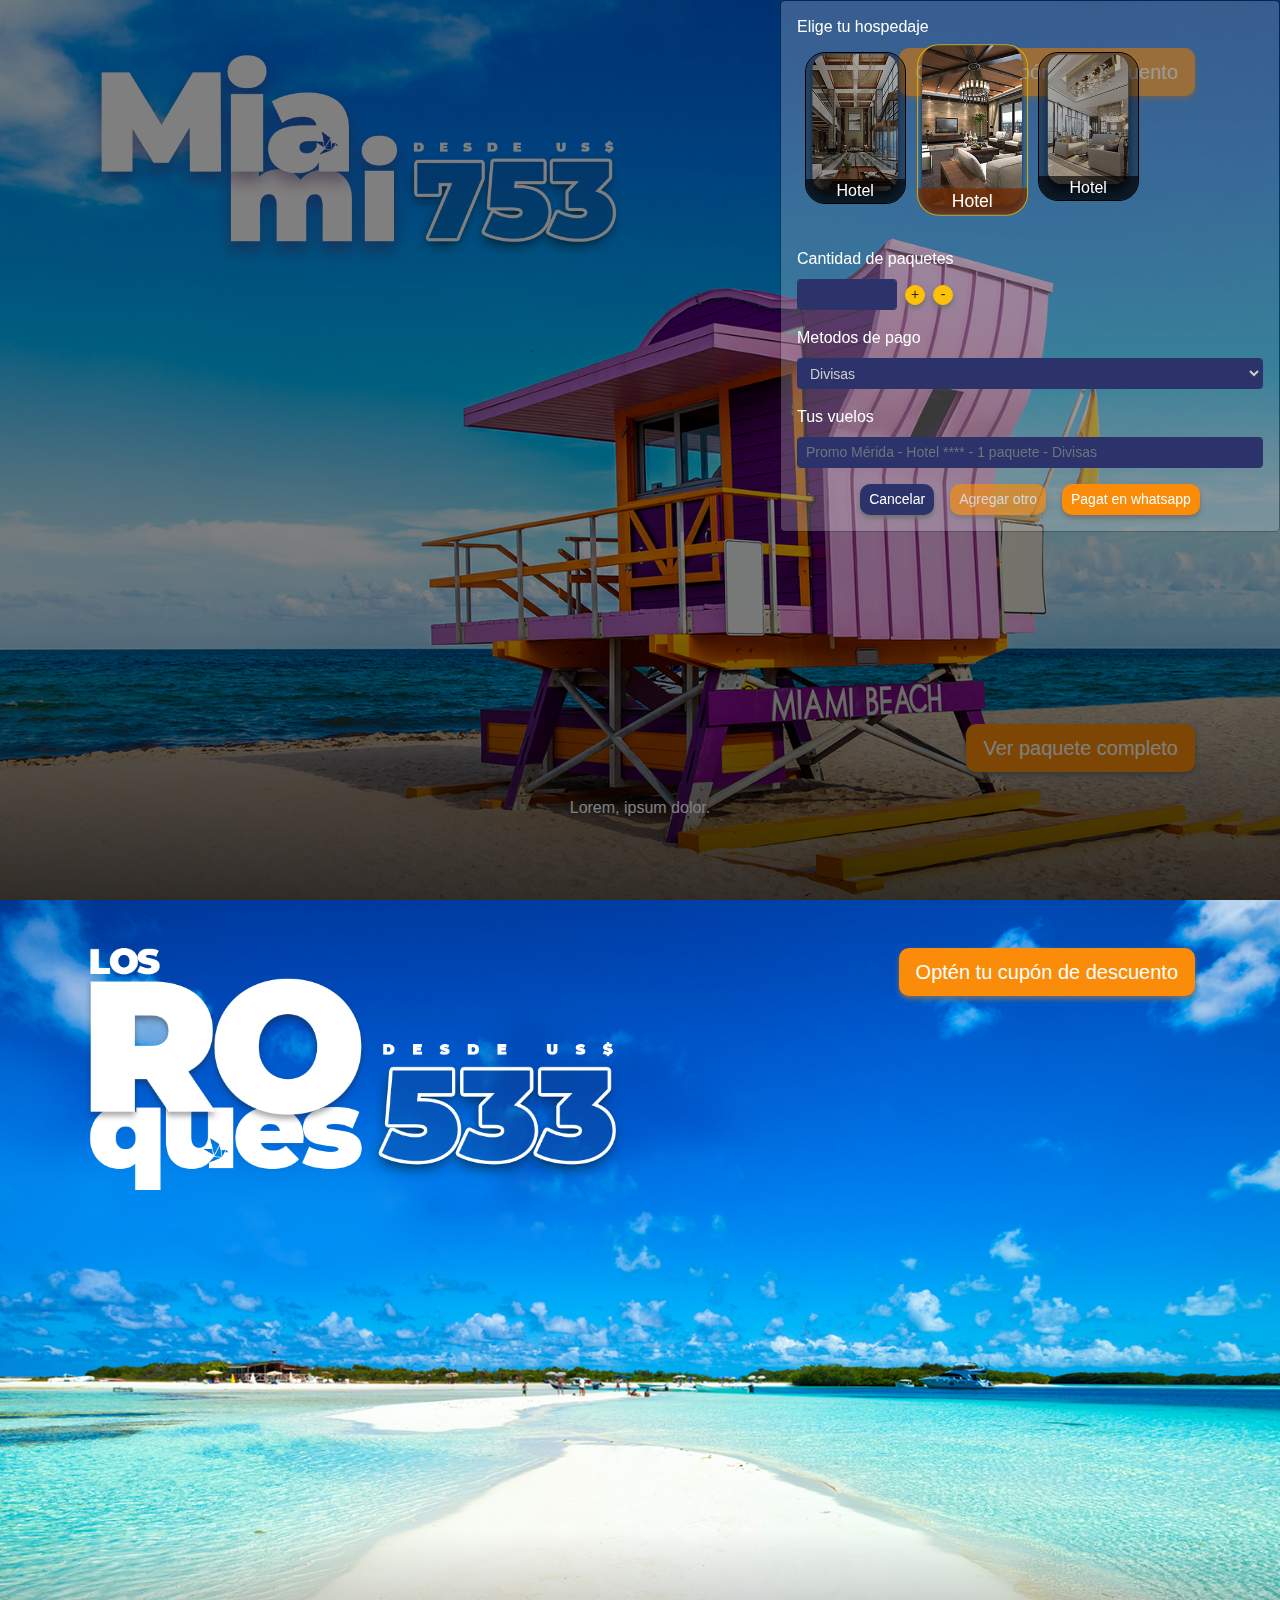
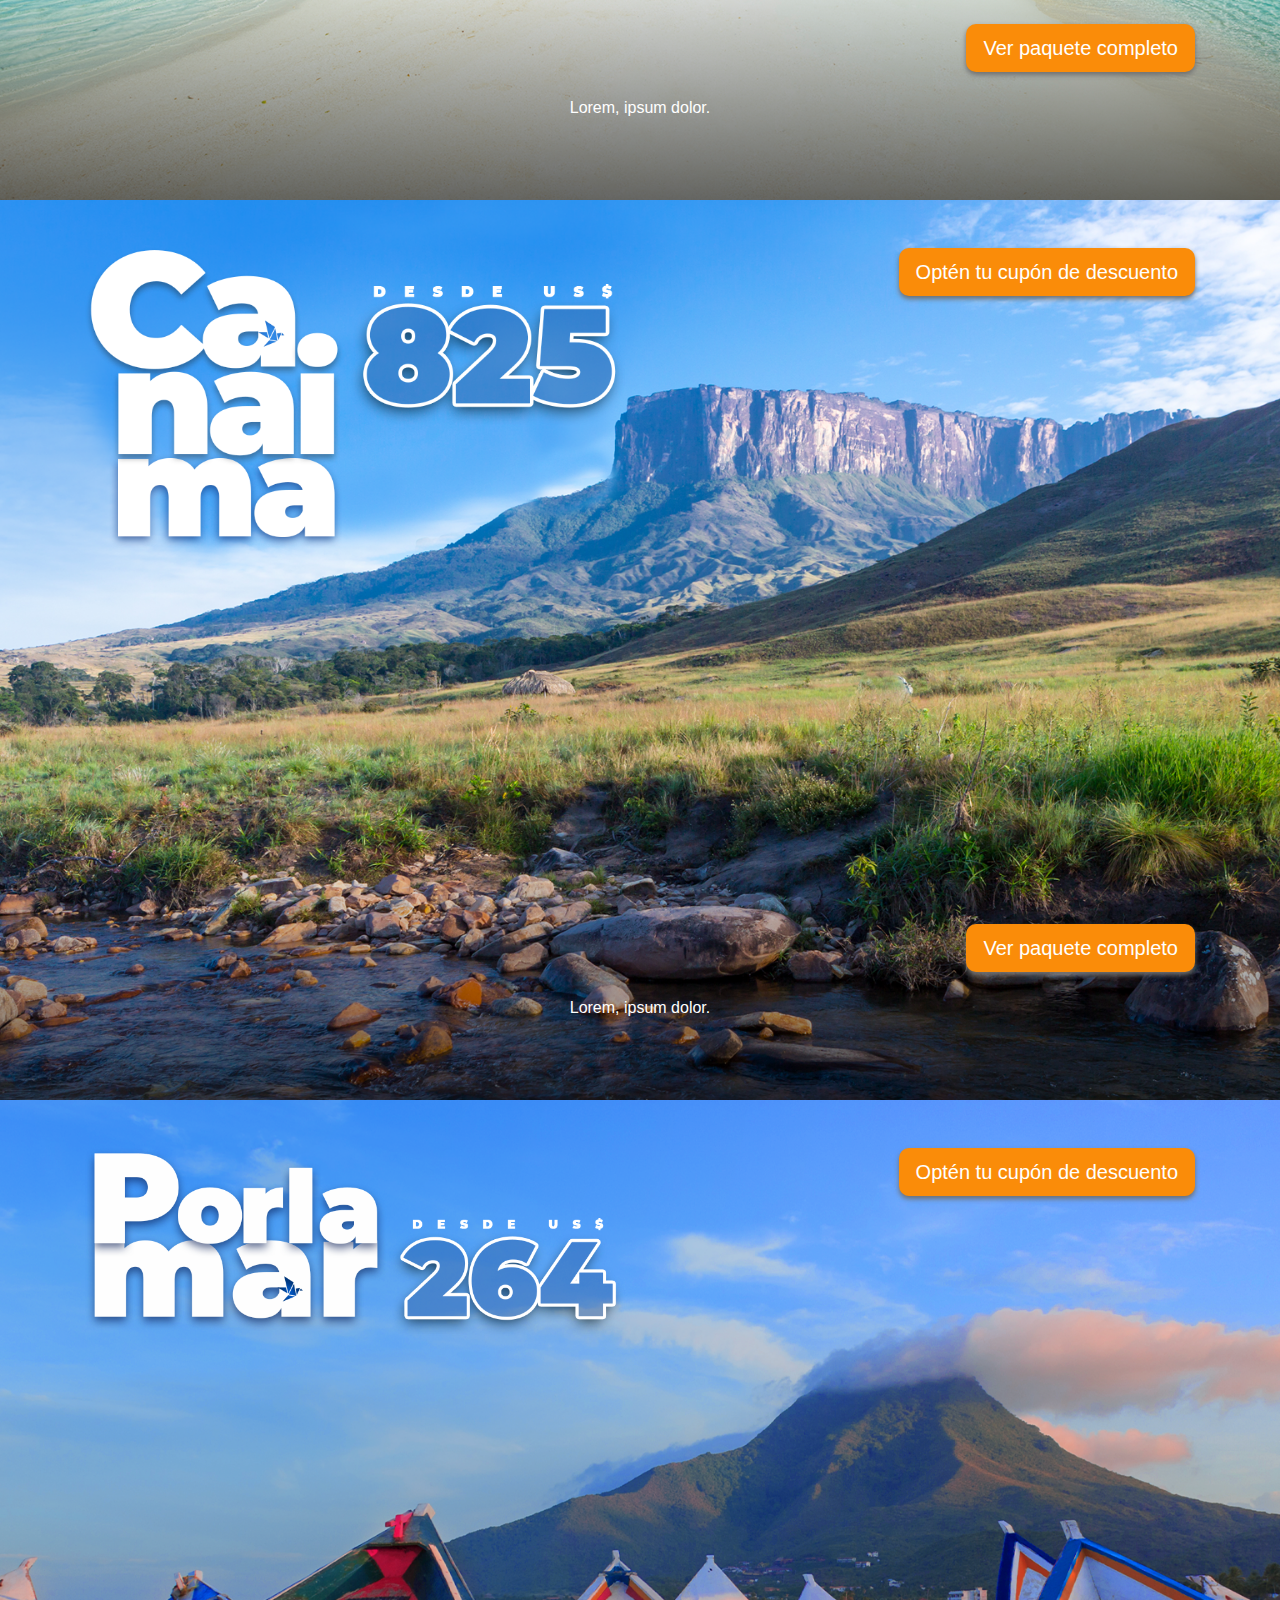
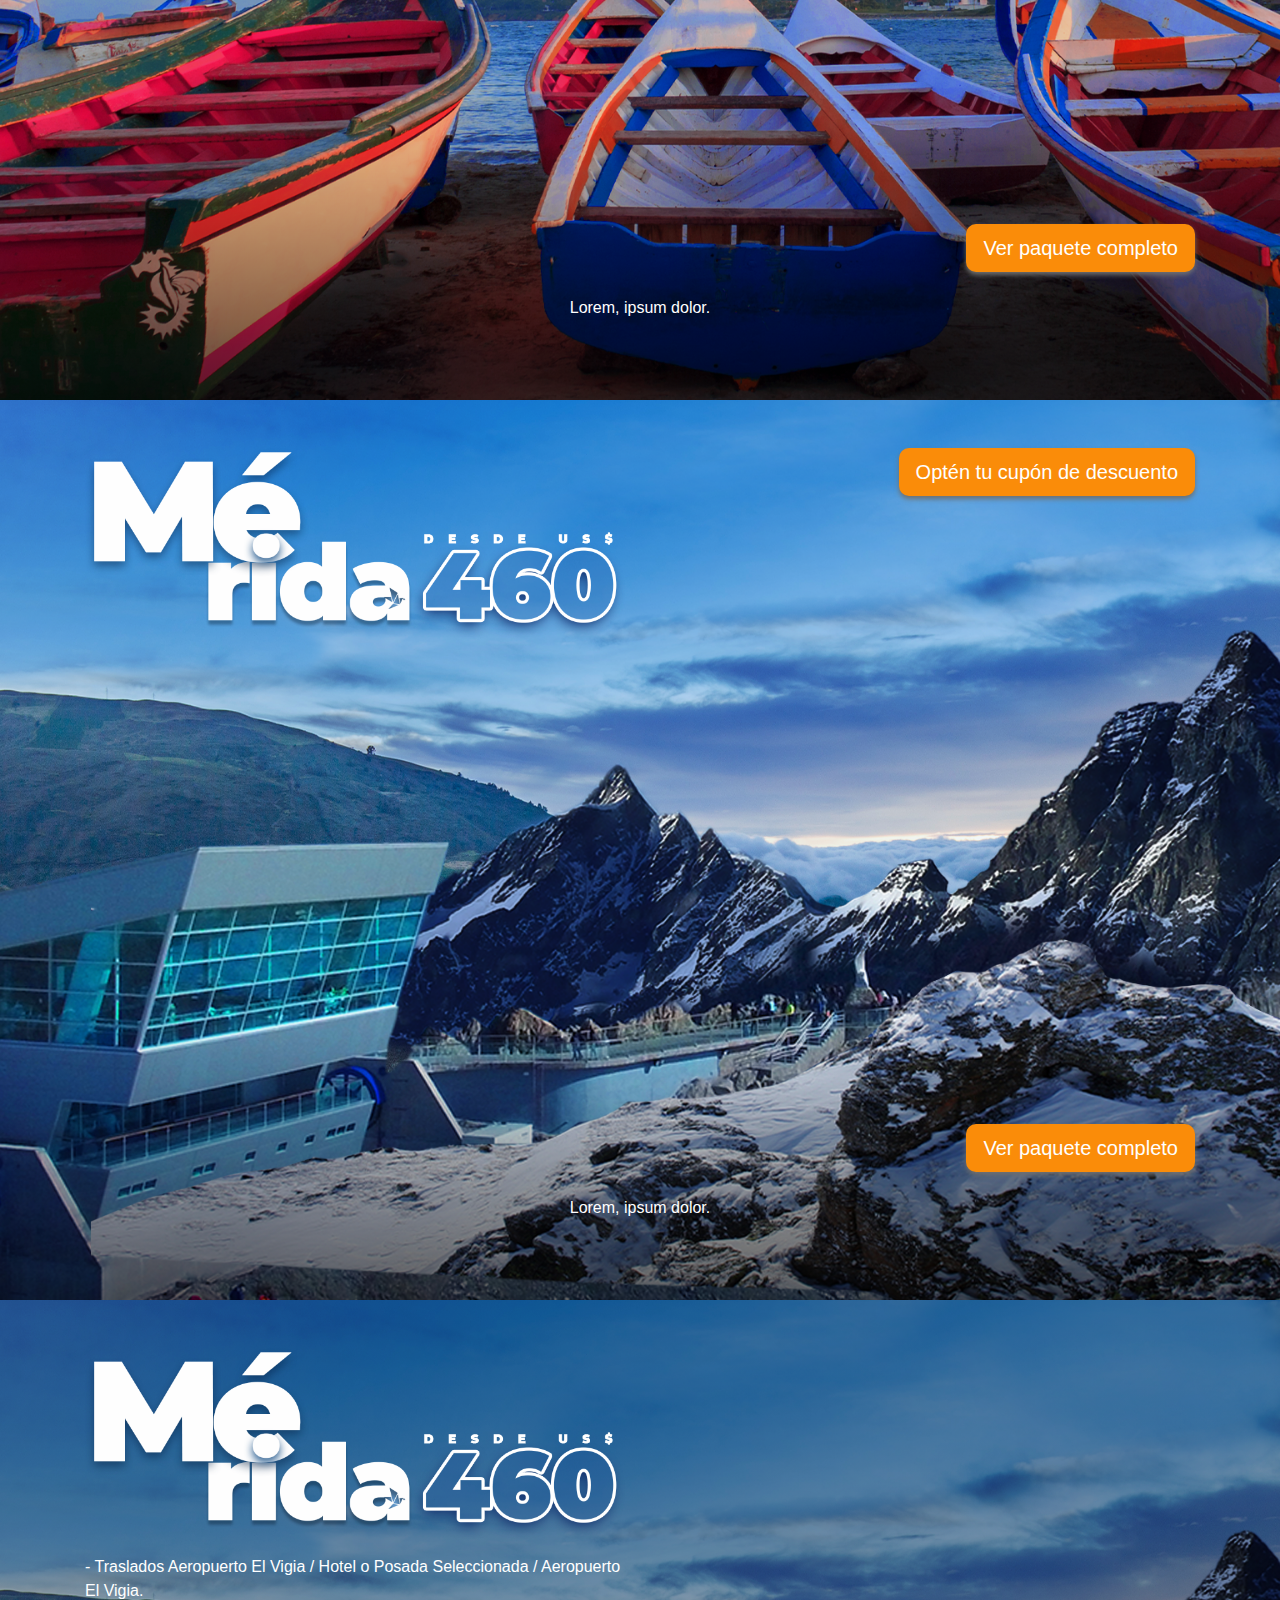
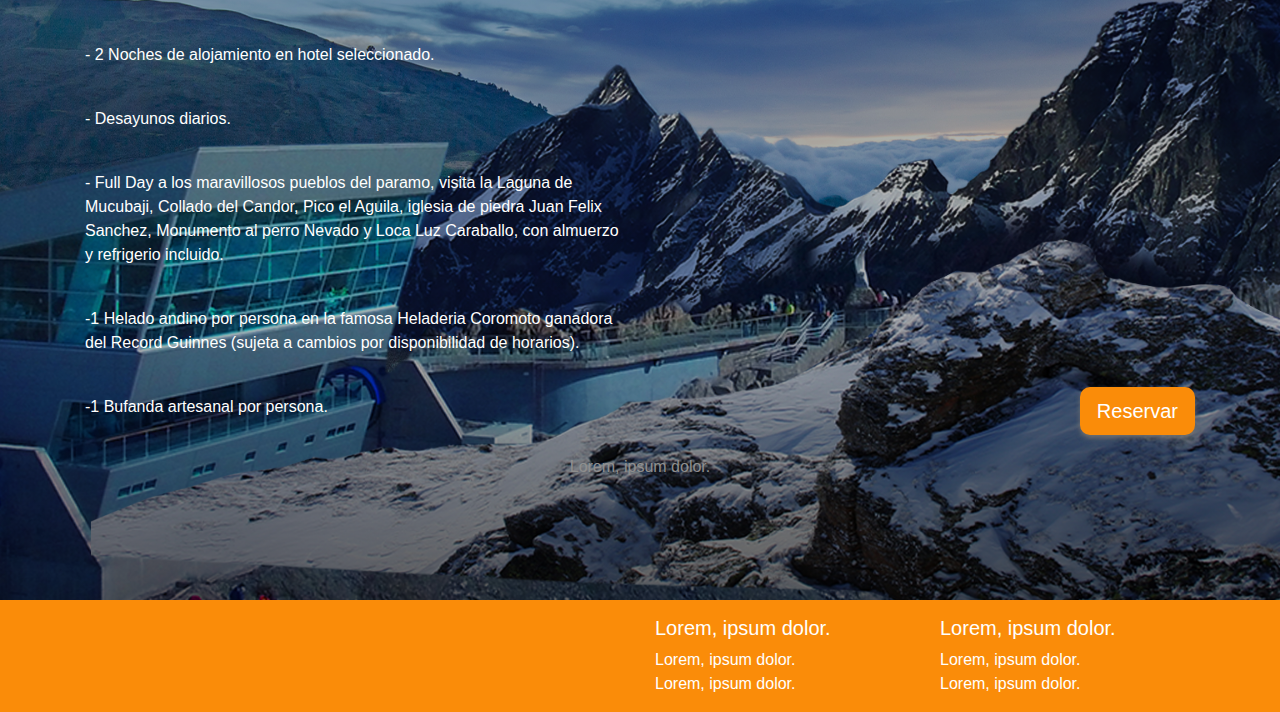
==== index.html @ 5203a5e2 "se realizó la maquetacion de toda la pagina" ====
<!DOCTYPE html>
<html lang="en">

<head>
    <meta charset="UTF-8">
    <meta http-equiv="X-UA-Compatible" content="IE=edge">
    <meta name="viewport" content="width=device-width, initial-scale=1.0">

    <!-- ? bootstrap -->
    <link rel="stylesheet" href="./assets/lib/bootstrap-4/css/bootstrap.min.css">
    <!-- ? bootstrap end  -->

    <!-- ? main stayls -->
    <link rel="stylesheet" href="./assets/css/style.css">
    <!-- ? main stayls end -->

    <title>landing vilo</title>
</head>

<body>
    <main>
        <!-- * seccion MIAMI-->
        <section class="back-cover section_slide section_miami position-relative">
            <div class="d-flex py-3 py-md-5 position-absolute absolute_section">
                <div class="container">
                    <div class="row" style="height: 90%;">

                        <!-- * letras miami -->
                        <div class="col-md-6">
                            <img class="img-fluid" src="./assets/images/miami/letters.png" alt="">

                            <button class="d-block m-auto d-md-none btn btn-oranger btn-lg" type="button">
                                Optén tu cupón de descuento
                            </button>
                        </div>
                        <!-- * letras miami end -->

                        <!-- * btns -->
                        <div class="col-md-6 d-flex flex-column  justify-content-between align-items-end">
                            <div class="">
                                <button class="d-none d-md-block btn btn-oranger btn-lg" type="button">
                                    Optén tu cupón de descuento
                                </button>
                            </div>
                            <div class="">
                                <button class="btn btn-oranger btn-lg" type="button">
                                    Ver paquete completo
                                </button>
                            </div>
                        </div>
                        <!-- * btns -->
                    </div>
                    <div class="py-4" style="height: 10%;">
                        <div class="text-center text-white">
                            Lorem, ipsum dolor.
                        </div>
                    </div>
                </div>
            </div>

        </section>
        <!-- * seccion MIAMI end -->

        <!-- * seccion los roques -->
        <section class="back-cover section_slide section_roques position-relative">
            <div class="d-flex py-3 py-md-5 position-absolute absolute_section">
                <div class="container">
                    <div class="row" style="height: 90%;">

                        <!-- * letras miami -->
                        <div class="col-md-6">
                            <img class="img-fluid" src="./assets/images/los_roques/letters.png" alt="">
                            <button class="d-block m-auto d-md-none btn btn-oranger btn-lg" type="button">
                                Optén tu cupón de descuento
                            </button>
                        </div>

                        <!-- * letras miami end -->

                        <!-- * btns -->
                        <div class="col-md-6 d-flex flex-column  justify-content-between align-items-end">
                            <div class="">
                                <button class="d-none d-md-block btn btn-oranger btn-lg" type="button">
                                    Optén tu cupón de descuento
                                </button>
                            </div>
                            <div class="">
                                <button class="btn btn-oranger btn-lg" type="button">
                                    Ver paquete completo
                                </button>
                            </div>
                        </div>
                        <!-- * btns -->
                    </div>
                    <div class="py-4" style="height: 10%;">
                        <div class="text-center text-white">
                            Lorem, ipsum dolor.
                        </div>
                    </div>
                </div>
            </div>
        </section>
        <!-- * seccion los roques end -->

        <!-- * seccion canaima -->
        <section class="back-cover section_slide section_canaima position-relative">
            <div class="d-flex py-3 py-md-5 position-absolute absolute_section">
                <div class="container">
                    <div class="row" style="height: 90%;">

                        <!-- * letras miami -->
                        <div class="col-md-6">
                            <img class="img-fluid" src="./assets/images/canaima/letters.png" alt="">
                            <button class="d-block m-auto d-md-none btn btn-oranger btn-lg" type="button">
                                Optén tu cupón de descuento
                            </button>
                        </div>
                        <!-- * letras miami end -->

                        <!-- * btns -->
                        <div class="col-md-6 d-flex flex-column  justify-content-between align-items-end">
                            <div class="">
                                <button class="d-none d-md-block btn btn-oranger btn-lg" type="button">
                                    Optén tu cupón de descuento
                                </button>
                            </div>
                            <div class="">
                                <button class="btn btn-oranger btn-lg" type="button">
                                    Ver paquete completo
                                </button>
                            </div>
                        </div>
                        <!-- * btns -->
                    </div>
                    <div class="py-4" style="height: 10%;">
                        <div class="text-center text-white">
                            Lorem, ipsum dolor.
                        </div>
                    </div>
                </div>
            </div>

        </section>
        <!-- * seccion canaima end -->

        <!-- * seccion porlamar -->
        <section class="back-cover section_slide section_porlamar position-relative">
            <div class="d-flex py-3 py-md-5 position-absolute absolute_section">
                <div class="container">
                    <div class="row" style="height: 90%;">

                        <!-- * letras miami -->
                        <div class="col-md-6">
                            <img class="img-fluid" src="./assets/images/Porlamar/letters.png" alt="">

                            <button class="d-block m-auto d-md-none btn btn-oranger btn-lg" type="button">
                                Optén tu cupón de descuento
                            </button>
                        </div>
                        <!-- * letras miami end -->

                        <!-- * btns -->
                        <div class="col-md-6 d-flex flex-column  justify-content-between align-items-end">
                            <div class="">
                                <button class="d-none d-md-block btn btn-oranger btn-lg" type="button">
                                    Optén tu cupón de descuento
                                </button>
                            </div>
                            <div class="">
                                <button class="btn btn-oranger btn-lg" type="button">
                                    Ver paquete completo
                                </button>
                            </div>
                        </div>
                        <!-- * btns -->
                    </div>
                    <div class="py-4" style="height: 10%;">
                        <div class="text-center text-white">
                            Lorem, ipsum dolor.
                        </div>
                    </div>
                </div>
            </div>
        </section>
        <!-- * seccion porlamar end -->

        <!-- * seccion merida -->
        <section class="back-cover section_slide section_merida position-relative">
            <div class="d-flex py-3 py-md-5 position-absolute absolute_section">
                <div class="container">
                    <div class="row" style="height: 90%;">

                        <!-- * letras miami -->
                        <div class="col-md-6">
                            <img class="img-fluid" src="./assets/images/Merida/letters.png" alt="">

                            <button class="d-block m-auto d-md-none btn btn-oranger btn-lg" type="button">
                                Optén tu cupón de descuento
                            </button>
                        </div>
                        <!-- * letras miami end -->

                        <!-- * btns -->
                        <div class="col-md-6 d-flex flex-column  justify-content-between align-items-end">
                            <div class="">
                                <button class="d-none d-md-block btn btn-oranger btn-lg" type="button">
                                    Optén tu cupón de descuento
                                </button>
                            </div>
                            <div class="">
                                <button class="btn btn-oranger btn-lg" type="button">
                                    Ver paquete completo
                                </button>
                            </div>
                        </div>
                        <!-- * btns -->
                    </div>
                    <div class="py-4" style="height: 10%;">
                        <div class="text-center text-white">
                            Lorem, ipsum dolor.
                        </div>
                    </div>
                </div>
            </div>
        </section>
        <!-- * seccion merida end -->

        <!-- * seccion merida parrafos  -->
        <section class="back-cover section_slide section_merida position-relative ">
            <div class="absolute_section position-absolute bg-degra-dark"></div>
            <div class="d-flex py-3 py-md-5 ">
                <div class="container">
                    <div class="row" style="height: 90%;">

                        <!-- * letras miami -->
                        <div class="col-md-6">
                            <img class="img-fluid" src="./assets/images/Merida/letters.png" alt="">

                            <div class="">
                                <p class="text-white">
                                <p class="text-white">
                                    - Traslados Aeropuerto El Vigia / Hotel o Posada Seleccionada / Aeropuerto El Vigia.
                                </p>
                                <br>
                                <p class="text-white">
                                    - 2 Noches de alojamiento en hotel seleccionado.
                                </p>
                                <br>
                                <p class="text-white">
                                    - Desayunos diarios.
                                </p>
                                <br>
                                <p class="text-white">
                                    - Full Day a los maravillosos pueblos del paramo, visita la Laguna de Mucubaji,
                                    Collado del Candor, Pico el Aguila, iglesia de piedra Juan Felix Sanchez, Monumento
                                    al perro Nevado y Loca Luz Caraballo, con almuerzo y refrigerio incluido.
                                </p>
                                <br>
                                <p class="text-white">
                                    -1 Helado andino por persona en la famosa Heladeria Coromoto ganadora del Record
                                    Guinnes (sujeta a cambios por disponibilidad de horarios).
                                </p>
                                <br>
                                <p class="text-white">
                                    -1 Bufanda artesanal por persona.
                                </p>
                                </p>
                            </div>
                        </div>
                        <!-- * letras miami end -->

                        <!-- * btns -->
                        <div
                            class="col-md-6 d-flex flex-column align-items-center  justify-content-md-end align-items-md-end">

                            <div class="">
                                <button data-toggle="modal" data-target="#modal_form" class="btn btn-oranger btn-lg"
                                    type="button">
                                    Reservar
                                </button>
                            </div>
                        </div>
                        <!-- * btns -->
                    </div>
                    <div class="py-4" style="height: 10%;">
                        <div class="text-center text-white">
                            Lorem, ipsum dolor.
                        </div>
                    </div>
                </div>
            </div>
        </section>
        <!-- * seccion merida parrafos end -->
    </main>

    <footer class="py-3 bg-orange">
        <div class="container">
            <div class="row text-white">
                <div class="col-md-3 col-6 offset-md-6">
                    <h5>Lorem, ipsum dolor.</h5>
                    <div class="">Lorem, ipsum dolor.</div>
                    <div class="">Lorem, ipsum dolor.</div>
                </div>
                <div class="col-md-3 col-6">
                    <h5>Lorem, ipsum dolor.</h5>
                    <div class="">Lorem, ipsum dolor.</div>
                    <div class="">Lorem, ipsum dolor.</div>

                </div>
            </div>
        </div>
    </footer>

    <div id="modal_form" class="modal fade pl-5 pl-md-0 py-5 py-md-0" tabindex="-1" role="dialog"
        aria-labelledby="modal_form" aria-hidden="true">
        <div class="modal-dialog modal_dialog_custom" role="document">
            <div class="modal-content bg-modal">
                <div class="modal-body p-3">
                    <form action="">
                        <h6 class="text-white">Elige tu hospedaje</h6>
                        <div class="row no-gutters justify-content-start mb-3">
                            <div class="col-3 p-2">
                                <input type="radio" name="hotel" class="input_hotel d-none" id="hotel_1">
                                <label for="hotel_1" class="select-hotel-form position-relative">
                                    <img class="img-fluid" src="./assets/images/form-modal/Hotel 1.png" alt="">

                                    <div class="absolute-select-hotel position-absolute d-flex align-items-end">
                                        <div class="text-white text-center text-hotel-select w-100">
                                            Hotel
                                        </div>

                                    </div>
                                </label>
                            </div>
                            <div class="col-3 p-2">
                                <input type="radio" name="hotel" class="input_hotel d-none" id="hotel_2" checked>
                                <label for="hotel_2" class="selected select-hotel-form position-relative">
                                    <img class="img-fluid" src="./assets/images/form-modal/Hotel 2.png" alt="">

                                    <div class="absolute-select-hotel position-absolute d-flex align-items-end">
                                        <div class="text-white text-center text-hotel-select w-100">
                                            Hotel
                                        </div>

                                    </div>
                                </label>
                            </div>
                            <div class="col-3 p-2">
                                <input type="radio" name="hotel" class="input_hotel d-none" id="hotel_3">
                                <label for="hotel_3" class="select-hotel-form position-relative">
                                    <img class="img-fluid" src="./assets/images/form-modal/Hotel 3.png" alt="">

                                    <div class="absolute-select-hotel position-absolute d-flex align-items-end">
                                        <div class="text-white text-center text-hotel-select w-100">
                                            Hotel
                                        </div>

                                    </div>
                                </label>
                            </div>
                        </div>

                        <div class="">
                            <label for="" class="text-white">Cantidad de paquetes</label>

                            <!-- * input number -->
                            <div class="form-group">
                                <div class="d-flex">
                                    <div class="">
                                        <input type="number" class="form-control form-control-sm input_custom"
                                            style="width: 100px;">
                                    </div>
                                    <div class="d-flex align-items-center">
                                        <button class="btn btn-warning mx-2 btn_number_input btn-sm"
                                            type="button">+</button>
                                        <button class="btn btn-warning btn_number_input btn-sm" type="button">-</button>
                                    </div>
                                </div>
                            </div>

                            <!-- * select metodo de pago -->
                            <div class="form-group">
                                <label for="" class="text-white">Metodos de pago</label>
                                <select class="input_custom form-control form-control-sm" name="" id="">
                                    <option value="">Divisas</option>
                                    <option value="">Bolivares</option>
                                </select>
                            </div>

                            <!-- * tus vuelos -->
                            <div class="form-group">
                                <label for="vuelos" class="text-white">Tus vuelos</label>
                                <input id="vuelos" class="input_custom form-control form-control-sm" type="text" name=""
                                    placeholder="Promo Mérida - Hotel **** - 1 paquete - Divisas">
                            </div>

                            <div class="d-flex justify-content-center">
                                <div class="px-2">
                                    <button class="btn btn-blue btn-sm" type="button">Cancelar</button>
                                </div>
                                <div class="px-2">
                                    <button disabled class="btn btn-oranger btn-sm" type="button">Agregar otro</button>
                                </div>
                                <div class="px-2">
                                    <button class="btn btn-oranger btn-sm" type="button">Pagat en whatsapp</button>
                                </div>
                            </div>

                        </div>

                    </form>
                </div>
            </div>
        </div>
    </div>

    <script src="./assets/lib/jquery/jquery-3.6.0.min.js"></script>
    <script src="./assets/lib/bootstrap-4/js/bootstrap.bundle.min.js"></script>

    <script>
        $(function () {
            $("#modal_form").modal("show");
        })
    </script>

</body>

</html>
---- assets/css/style.css ----
.btn-outline-light-transparent {
  background: rgba(255, 255, 255, 0.2);
}

.back-cover {
  background-position: center;
  background-repeat: no-repeat;
  background-size: cover;
}

.br-20 {
  border-radius: 20px;
}

.b-white-3 {
  border: 3px solid #fff;
}


.section_miami {
  background-image: url(../images/miami/back.png);
}

.section_roques {
  background-image: url(../images/los_roques/back.png);
}

.section_canaima {
  background-image: url(../images/canaima/back.png);
}

.section_porlamar {
  background-image: url(../images/Porlamar/back.png);
}

.section_merida {
  background-image: url(../images/Merida/back.png);
}

.section_slide {
  min-height: 100vh;
}

.btn {
  border-radius: 10px;
  box-shadow: 0px 3px 5px rgb(112, 112, 112);
}

.btn-oranger {
  background-color: #fa8c09;
  color: #fff;
}

.bg-orange {
  background-color: #fa8c09;
}

.absolute_section {
  top: 0;
  right: 0;
  bottom: 0;
  left: 0;
  width: 100%;
  height: 100%;
  background-image: linear-gradient(transparent 70%, rgba(0, 0, 0, 0.592));
}

.bg-degra-dark {
  background-image: linear-gradient(rgba(0, 0, 0, 0.288) 70%, rgba(0, 0, 0, 0.592));
}

.bg-modal {
  background-color: rgba(255, 255, 255, 0.218);

}

.modal_dialog_custom {
  margin: 0 0 0 auto;
}

.select-hotel-form {
  transition: all 0.5s;
  cursor: pointer;
  border-radius: 20px;
  overflow: hidden;
  border: 1px solid #000;
}

.absolute-select-hotel {
  transition: all 0.5s;
  top: 0;
  left: 0;
  right: 0;
  bottom: 0;
  width: 100%;
  height: 100%;
  background-color: rgba(0, 0, 0, 0.332);
}

.text-hotel-select {
  transition: all 0.5s;
  background: rgba(0, 0, 0, 0.65);
}

.input_hotel:checked~.select-hotel-form {
  transform: scale(1.1);
  border: 1px solid rgb(211, 169, 1);
}

.input_hotel:checked~.select-hotel-form>.absolute-select-hotel {
  background-color: transparent;
}

.input_hotel:checked~.select-hotel-form>.absolute-select-hotel>.text-hotel-select {
  background-color: hsla(22, 95%, 23%, 0.757);
}

.btn_number_input {
  padding: 0px !important;
  width: 20px;
  height: 20px;
  border-radius: 50%;
  display: flex;
  justify-content: center;
  align-items: center;
}

.input_custom {
  border: 1px solid #2b336a;
  background-color: #2b336a;
  color: #cecece;
}

.input_custom:focus {
  background-color: #2b336a;
  color: #ffffff;
}

.btn-blue {
  background-color: #2b336a;
  color: #ffffff;

}
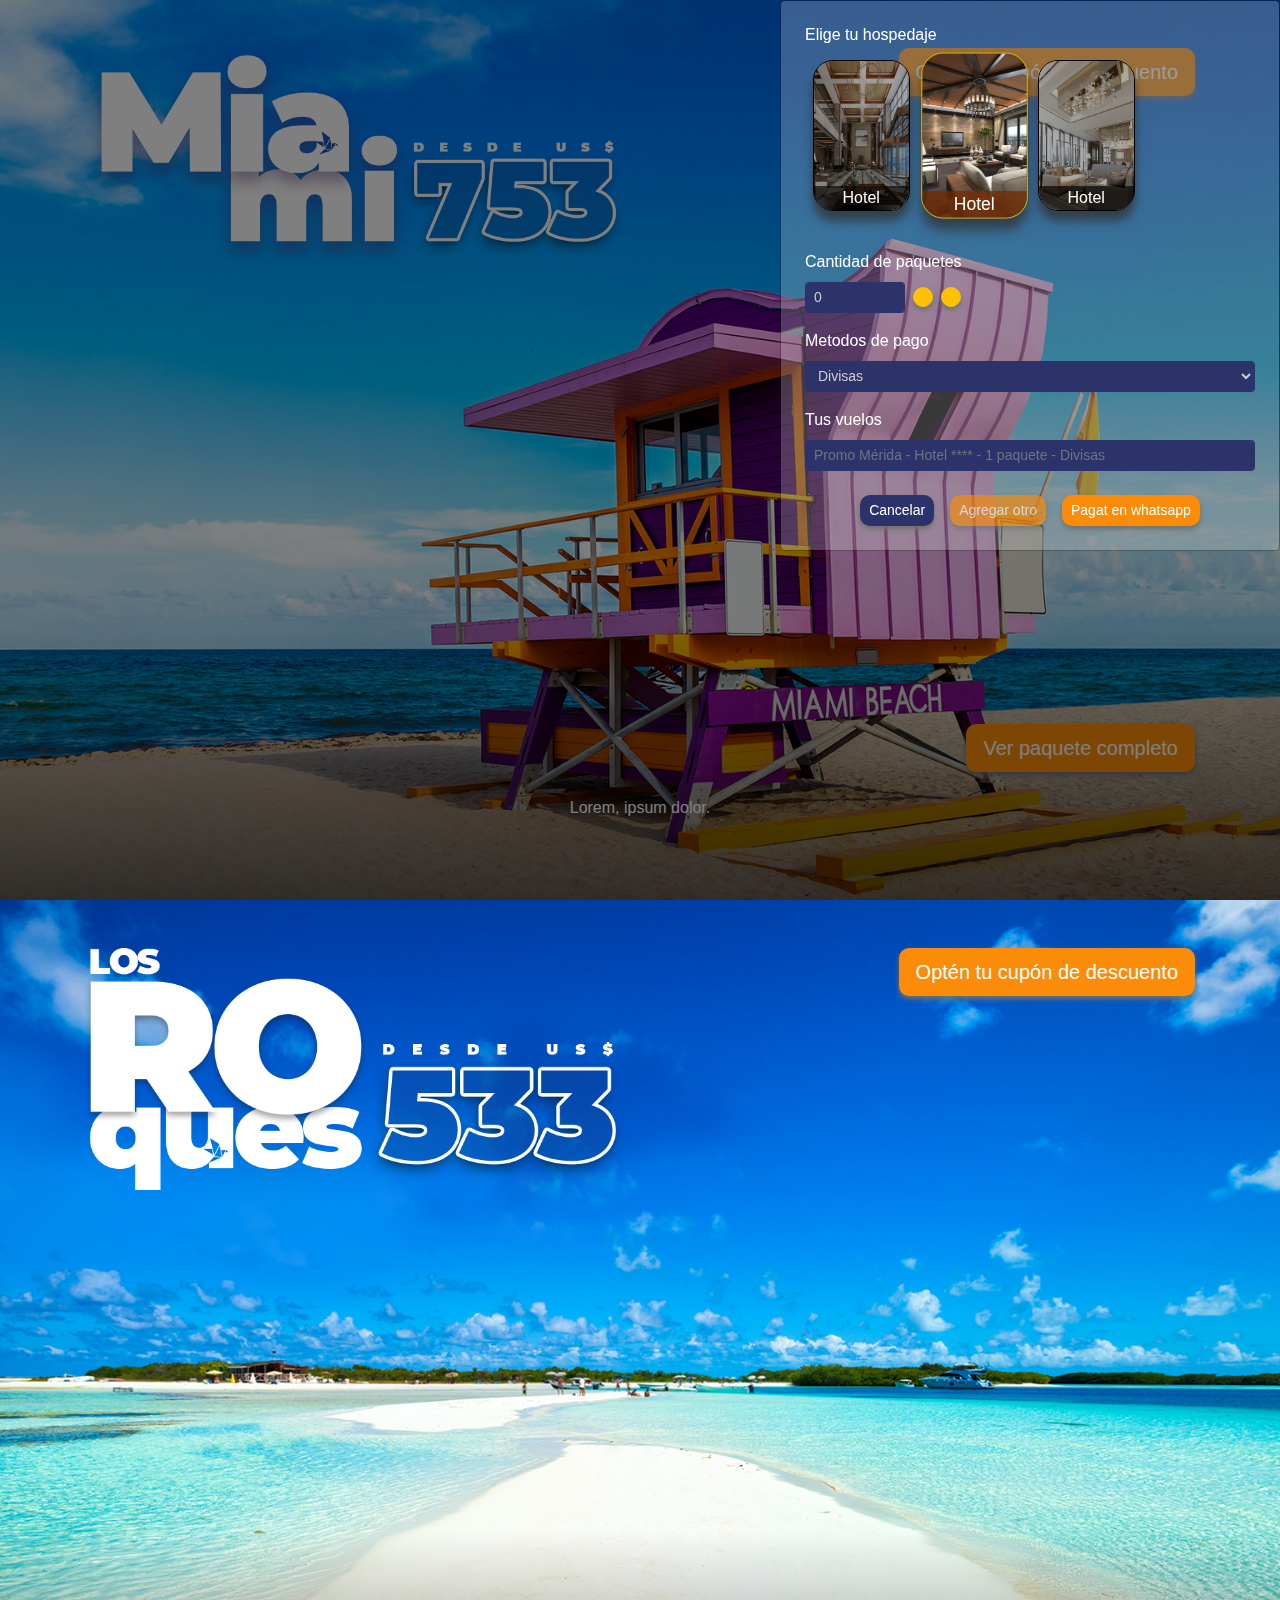
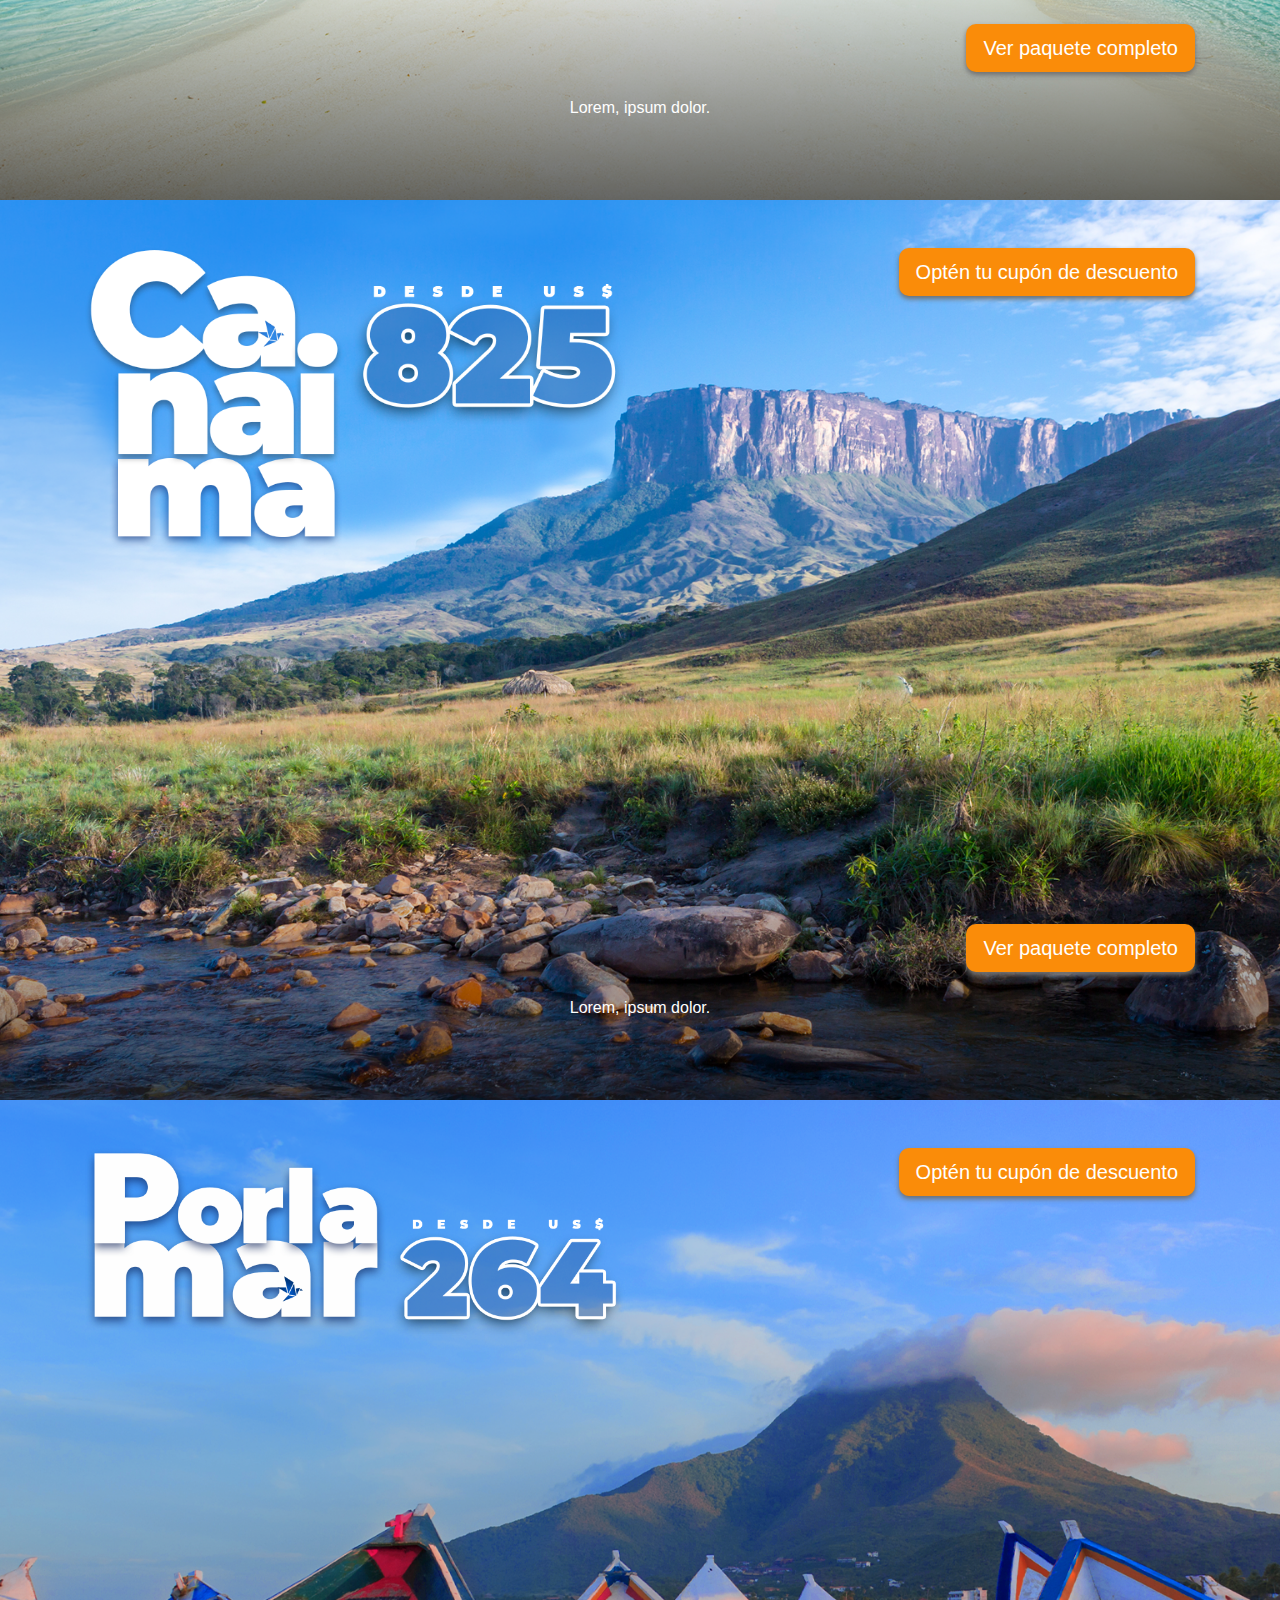
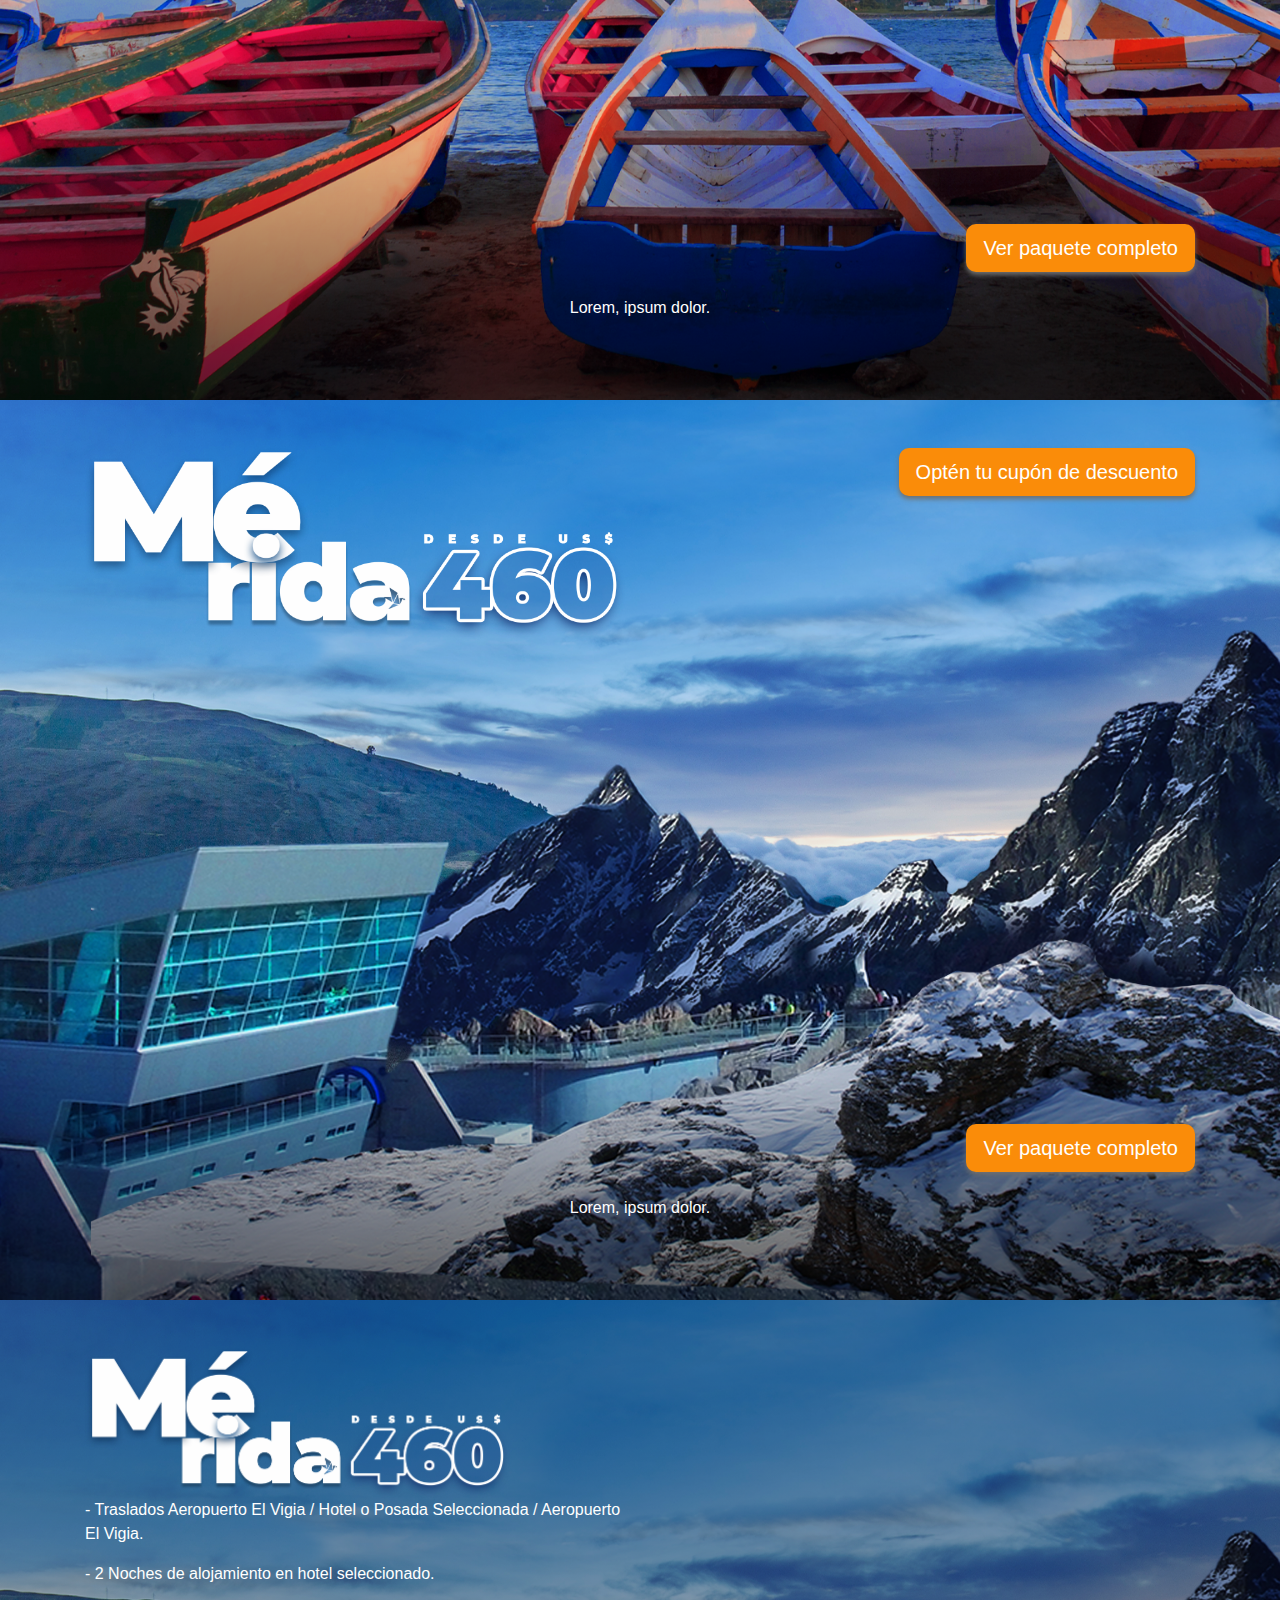
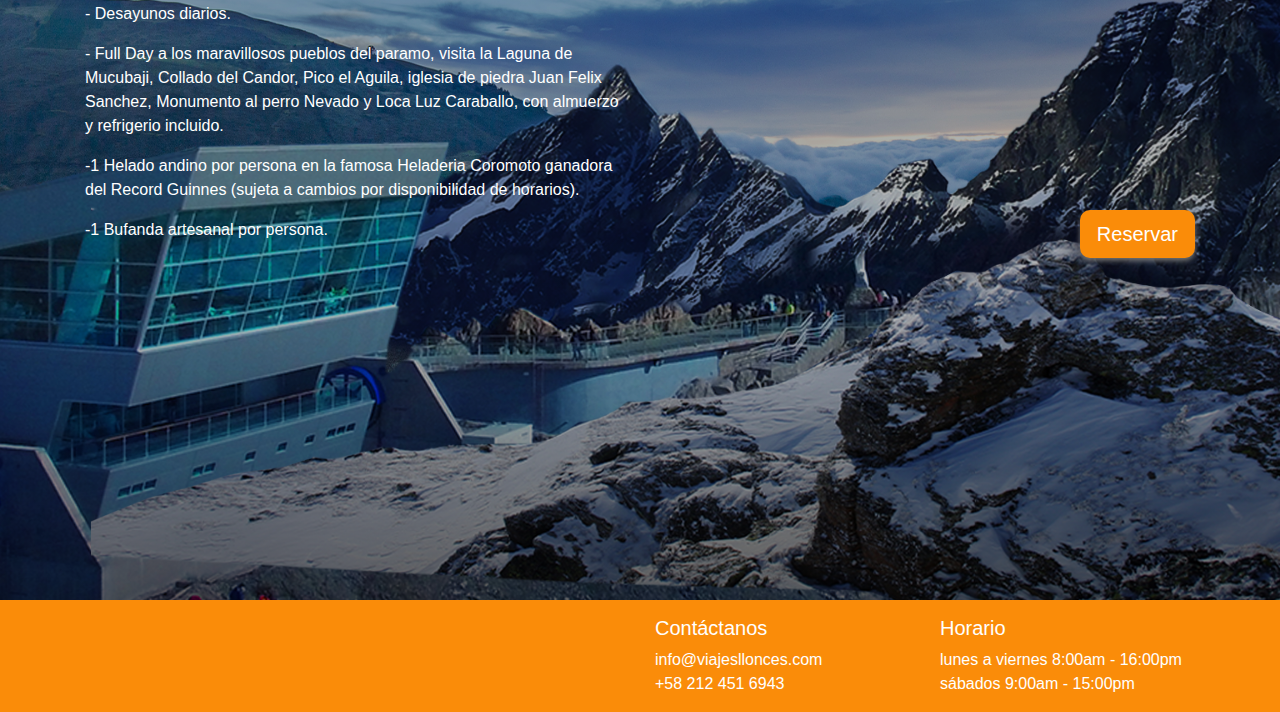
==== commit 40070526: "footer" ====
--- a/index.html
+++ b/index.html
@@ -5,6 +5,12 @@
     <meta charset="UTF-8">
     <meta http-equiv="X-UA-Compatible" content="IE=edge">
     <meta name="viewport" content="width=device-width, initial-scale=1.0">
+
+    <!-- ? fontawesome -->
+    <link rel="stylesheet" href="https://cdnjs.cloudflare.com/ajax/libs/font-awesome/6.2.0/css/all.min.css"
+        integrity="sha512-xh6O/CkQoPOWDdYTDqeRdPCVd1SpvCA9XXcUnZS2FmJNp1coAFzvtCN9BmamE+4aHK8yyUHUSCcJHgXloTyT2A=="
+        crossorigin="anonymous" referrerpolicy="no-referrer" />
+    <!-- ? fontawesome -->
 
     <!-- ? bootstrap -->
     <link rel="stylesheet" href="./assets/lib/bootstrap-4/css/bootstrap.min.css">
@@ -234,37 +240,37 @@
 
                         <!-- * letras miami -->
                         <div class="col-md-6">
-                            <img class="img-fluid" src="./assets/images/Merida/letters.png" alt="">
-
-                            <div class="">
-                                <p class="text-white">
+                            <img class="img-fluid" src="./assets/images/Merida/letters.png" alt=""
+                                style="max-height: 150px;">
+
+                            <div class="">
                                 <p class="text-white">
                                     - Traslados Aeropuerto El Vigia / Hotel o Posada Seleccionada / Aeropuerto El Vigia.
                                 </p>
-                                <br>
+
                                 <p class="text-white">
                                     - 2 Noches de alojamiento en hotel seleccionado.
                                 </p>
-                                <br>
+
                                 <p class="text-white">
                                     - Desayunos diarios.
                                 </p>
-                                <br>
+
                                 <p class="text-white">
                                     - Full Day a los maravillosos pueblos del paramo, visita la Laguna de Mucubaji,
                                     Collado del Candor, Pico el Aguila, iglesia de piedra Juan Felix Sanchez, Monumento
                                     al perro Nevado y Loca Luz Caraballo, con almuerzo y refrigerio incluido.
                                 </p>
-                                <br>
+
                                 <p class="text-white">
                                     -1 Helado andino por persona en la famosa Heladeria Coromoto ganadora del Record
                                     Guinnes (sujeta a cambios por disponibilidad de horarios).
                                 </p>
-                                <br>
+
                                 <p class="text-white">
                                     -1 Bufanda artesanal por persona.
                                 </p>
-                                </p>
+
                             </div>
                         </div>
                         <!-- * letras miami end -->
@@ -282,11 +288,7 @@
                         </div>
                         <!-- * btns -->
                     </div>
-                    <div class="py-4" style="height: 10%;">
-                        <div class="text-center text-white">
-                            Lorem, ipsum dolor.
-                        </div>
-                    </div>
+
                 </div>
             </div>
         </section>
@@ -297,14 +299,14 @@
         <div class="container">
             <div class="row text-white">
                 <div class="col-md-3 col-6 offset-md-6">
-                    <h5>Lorem, ipsum dolor.</h5>
-                    <div class="">Lorem, ipsum dolor.</div>
-                    <div class="">Lorem, ipsum dolor.</div>
+                    <h5>Contáctanos</h5>
+                    <div class="">info@viajesllonces.com</div>
+                    <div class="">+58 212 451 6943</div>
                 </div>
                 <div class="col-md-3 col-6">
-                    <h5>Lorem, ipsum dolor.</h5>
-                    <div class="">Lorem, ipsum dolor.</div>
-                    <div class="">Lorem, ipsum dolor.</div>
+                    <h5>Horario</h5>
+                    <div class="">lunes a viernes 8:00am - 16:00pm</div>
+                    <div class="">sábados 9:00am - 15:00pm</div>
 
                 </div>
             </div>
@@ -315,11 +317,11 @@
         aria-labelledby="modal_form" aria-hidden="true">
         <div class="modal-dialog modal_dialog_custom" role="document">
             <div class="modal-content bg-modal">
-                <div class="modal-body p-3">
+                <div class="modal-body p-4">
                     <form action="">
                         <h6 class="text-white">Elige tu hospedaje</h6>
                         <div class="row no-gutters justify-content-start mb-3">
-                            <div class="col-3 p-2">
+                            <div class="col-md-3 col-4 p-2">
                                 <input type="radio" name="hotel" class="input_hotel d-none" id="hotel_1">
                                 <label for="hotel_1" class="select-hotel-form position-relative">
                                     <img class="img-fluid" src="./assets/images/form-modal/Hotel 1.png" alt="">
@@ -332,7 +334,7 @@
                                     </div>
                                 </label>
                             </div>
-                            <div class="col-3 p-2">
+                            <div class="col-md-3 col-4 p-2">
                                 <input type="radio" name="hotel" class="input_hotel d-none" id="hotel_2" checked>
                                 <label for="hotel_2" class="selected select-hotel-form position-relative">
                                     <img class="img-fluid" src="./assets/images/form-modal/Hotel 2.png" alt="">
@@ -345,7 +347,7 @@
                                     </div>
                                 </label>
                             </div>
-                            <div class="col-3 p-2">
+                            <div class="col-md-3 col-4 p-2">
                                 <input type="radio" name="hotel" class="input_hotel d-none" id="hotel_3">
                                 <label for="hotel_3" class="select-hotel-form position-relative">
                                     <img class="img-fluid" src="./assets/images/form-modal/Hotel 3.png" alt="">
@@ -367,13 +369,19 @@
                             <div class="form-group">
                                 <div class="d-flex">
                                     <div class="">
-                                        <input type="number" class="form-control form-control-sm input_custom"
-                                            style="width: 100px;">
+                                        <input id="input_trips" type="number"
+                                            class="form-control form-control-sm input_custom" style="width: 100px;"
+                                            value="0" min="1">
                                     </div>
                                     <div class="d-flex align-items-center">
-                                        <button class="btn btn-warning mx-2 btn_number_input btn-sm"
-                                            type="button">+</button>
-                                        <button class="btn btn-warning btn_number_input btn-sm" type="button">-</button>
+                                        <button onclick="sum_number(this)" data-target="#input_trips"
+                                            class="btn btn-warning mx-2 btn_number_input btn-sm" type="button">
+                                            <i class="fa fa-plus" style="font-size: 12px;"></i>
+                                        </button>
+                                        <button onclick="sub_number(this)" data-target="#input_trips"
+                                            class="btn btn-warning btn_number_input btn-sm" type="button">
+                                            <i class="fa fa-minus" style="font-size: 12px;"></i>
+                                        </button>
                                     </div>
                                 </div>
                             </div>
@@ -388,13 +396,13 @@
                             </div>
 
                             <!-- * tus vuelos -->
-                            <div class="form-group">
+                            <div class="form-group ">
                                 <label for="vuelos" class="text-white">Tus vuelos</label>
                                 <input id="vuelos" class="input_custom form-control form-control-sm" type="text" name=""
                                     placeholder="Promo Mérida - Hotel **** - 1 paquete - Divisas">
                             </div>
 
-                            <div class="d-flex justify-content-center">
+                            <div class="mt-4 d-flex justify-content-center">
                                 <div class="px-2">
                                     <button class="btn btn-blue btn-sm" type="button">Cancelar</button>
                                 </div>
@@ -423,6 +431,31 @@
         })
     </script>
 
+    <script>
+        function sum_number(element) {
+            const input = document.querySelector(element.dataset.target);
+
+            if (!input) return false;
+
+            const value = Number(input.value);
+
+            let new_value = value + 1;
+            input.value = new_value;
+        }
+
+        function sub_number(element) {
+            const input = document.querySelector(element.dataset.target);
+
+            if (!input) return false;
+
+            const value = Number(input.value);
+
+            let new_value = value - 1;
+
+            input.value = value == 0 ? 0 : new_value;
+        }
+    </script>
+
 </body>
 
 </html>--- a/assets/css/style.css
+++ b/assets/css/style.css
@@ -84,6 +84,7 @@
   border-radius: 20px;
   overflow: hidden;
   border: 1px solid #000;
+  box-shadow: 0px 10px 10px rgba(48, 48, 48, 0.717);
 }
 
 .absolute-select-hotel {
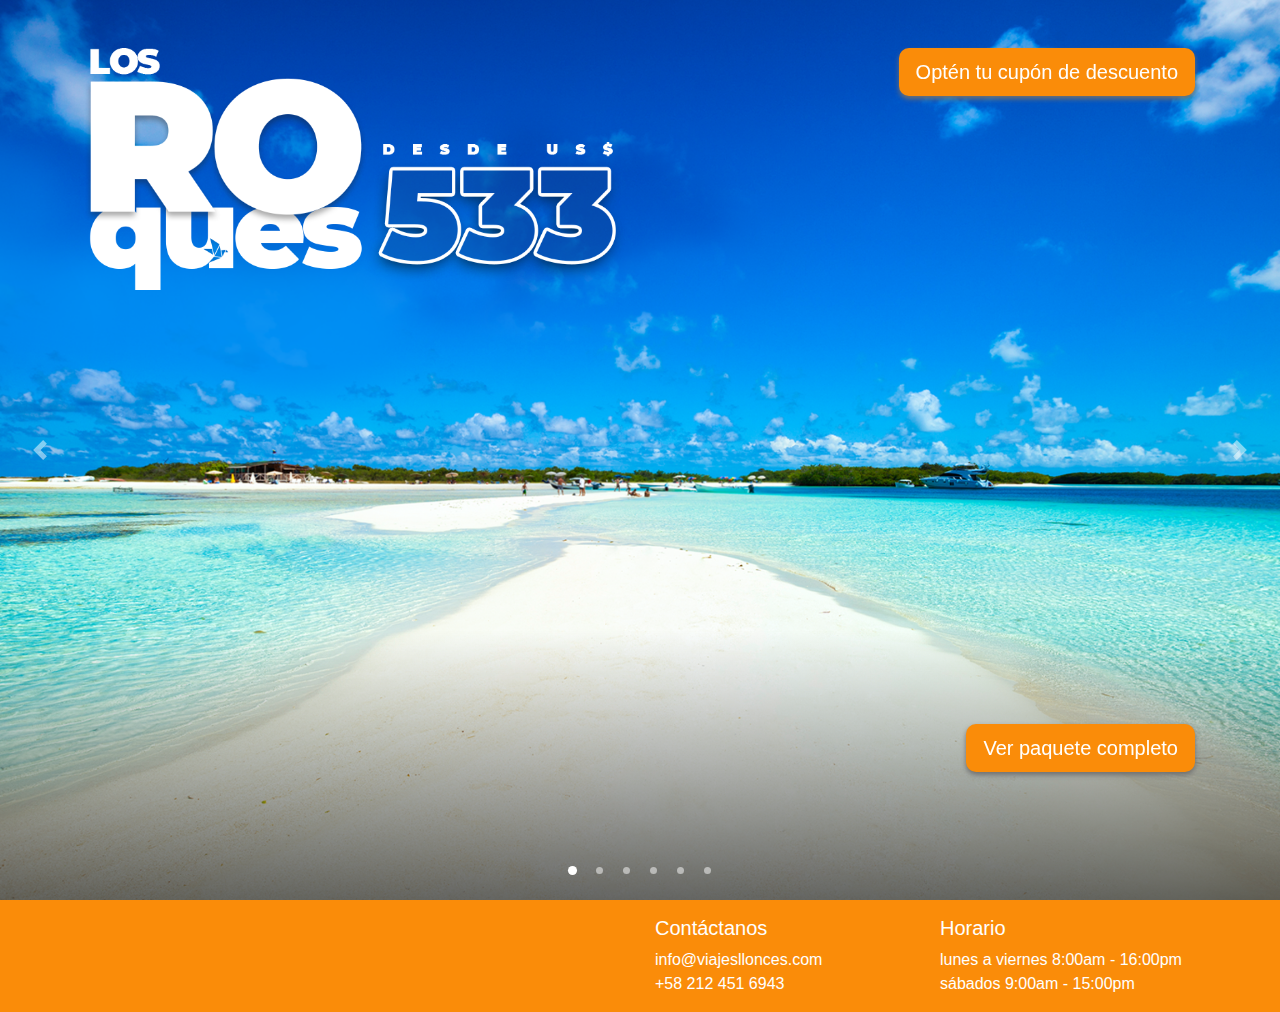
==== commit 8e960982: "se culminó la primera entrega" ====
--- a/index.html
+++ b/index.html
@@ -25,274 +25,300 @@
 
 <body>
     <main>
-        <!-- * seccion MIAMI-->
-        <section class="back-cover section_slide section_miami position-relative">
-            <div class="d-flex py-3 py-md-5 position-absolute absolute_section">
-                <div class="container">
-                    <div class="row" style="height: 90%;">
-
-                        <!-- * letras miami -->
-                        <div class="col-md-6">
-                            <img class="img-fluid" src="./assets/images/miami/letters.png" alt="">
-
-                            <button class="d-block m-auto d-md-none btn btn-oranger btn-lg" type="button">
-                                Optén tu cupón de descuento
-                            </button>
-                        </div>
-                        <!-- * letras miami end -->
-
-                        <!-- * btns -->
-                        <div class="col-md-6 d-flex flex-column  justify-content-between align-items-end">
-                            <div class="">
-                                <button class="d-none d-md-block btn btn-oranger btn-lg" type="button">
-                                    Optén tu cupón de descuento
-                                </button>
-                            </div>
-                            <div class="">
-                                <button class="btn btn-oranger btn-lg" type="button">
-                                    Ver paquete completo
-                                </button>
-                            </div>
-                        </div>
-                        <!-- * btns -->
-                    </div>
-                    <div class="py-4" style="height: 10%;">
-                        <div class="text-center text-white">
-                            Lorem, ipsum dolor.
-                        </div>
-                    </div>
+        <!-- ? slider -->
+        <div id="my-carousel" class="carousel slide" data-ride="carousel">
+            <ol class="carousel-indicators">
+                <li class="active" data-target="#my-carousel" data-slide-to="0" aria-current="location"></li>
+                <li data-target="#my-carousel" data-slide-to="1"></li>
+                <li data-target="#my-carousel" data-slide-to="2"></li>
+                <li data-target="#my-carousel" data-slide-to="3"></li>
+                <li data-target="#my-carousel" data-slide-to="4"></li>
+                <li data-target="#my-carousel" data-slide-to="5"></li>
+            </ol>
+            <div class="carousel-inner">
+                <div class="carousel-item active">
+
+                    <!-- * seccion los roques -->
+                    <section class="back-cover section_slide section_roques position-relative">
+                        <div class="d-flex py-3 py-md-5 position-absolute absolute_section">
+                            <div class="container">
+                                <div class="row" style="height: 90%;">
+
+                                    <!-- * letras miami -->
+                                    <div class="col-md-6">
+                                        <img class="img-fluid" src="./assets/images/los_roques/letters.png" alt="">
+                                        <button class="d-block m-auto d-md-none btn btn-oranger btn-lg" type="button">
+                                            Optén tu cupón de descuento
+                                        </button>
+                                    </div>
+
+                                    <!-- * letras miami end -->
+
+                                    <!-- * btns -->
+                                    <div class="col-md-6 d-flex flex-column  justify-content-between align-items-end">
+                                        <div class="">
+                                            <button class="d-none d-md-block btn btn-oranger btn-lg" type="button">
+                                                Optén tu cupón de descuento
+                                            </button>
+                                        </div>
+                                        <div class="">
+                                            <button class="btn btn-oranger btn-lg" type="button">
+                                                Ver paquete completo
+                                            </button>
+                                        </div>
+                                    </div>
+                                    <!-- * btns -->
+                                </div>
+
+                            </div>
+                        </div>
+                    </section>
+                    <!-- * seccion los roques end -->
+
+                </div>
+                <div class="carousel-item ">
+
+                    <!-- * seccion MIAMI-->
+                    <section class="back-cover section_slide section_miami position-relative">
+                        <div class="d-flex py-3 py-md-5 position-absolute absolute_section">
+                            <div class="container">
+                                <div class="row" style="height: 90%;">
+
+                                    <!-- * letras miami -->
+                                    <div class="col-md-6">
+                                        <img class="img-fluid" src="./assets/images/miami/letters.png" alt="">
+
+                                        <button class="d-block m-auto d-md-none btn btn-oranger btn-lg" type="button">
+                                            Optén tu cupón de descuento
+                                        </button>
+                                    </div>
+                                    <!-- * letras miami end -->
+
+                                    <!-- * btns -->
+                                    <div class="col-md-6 d-flex flex-column  justify-content-between align-items-end">
+                                        <div class="">
+                                            <button class="d-none d-md-block btn btn-oranger btn-lg" type="button">
+                                                Optén tu cupón de descuento
+                                            </button>
+                                        </div>
+                                        <div class="">
+                                            <button class="btn btn-oranger btn-lg" type="button">
+                                                Ver paquete completo
+                                            </button>
+                                        </div>
+                                    </div>
+                                    <!-- * btns -->
+                                </div>
+
+                            </div>
+                        </div>
+
+                    </section>
+                    <!-- * seccion MIAMI end -->
+
+                </div>
+                <div class="carousel-item ">
+
+                    <!-- * seccion canaima -->
+                    <section class="back-cover section_slide section_canaima position-relative">
+                        <div class="d-flex py-3 py-md-5 position-absolute absolute_section">
+                            <div class="container">
+                                <div class="row" style="height: 90%;">
+
+                                    <!-- * letras miami -->
+                                    <div class="col-md-6">
+                                        <img class="img-fluid" src="./assets/images/canaima/letters.png" alt="">
+                                        <button class="d-block m-auto d-md-none btn btn-oranger btn-lg" type="button">
+                                            Optén tu cupón de descuento
+                                        </button>
+                                    </div>
+                                    <!-- * letras miami end -->
+
+                                    <!-- * btns -->
+                                    <div class="col-md-6 d-flex flex-column  justify-content-between align-items-end">
+                                        <div class="">
+                                            <button class="d-none d-md-block btn btn-oranger btn-lg" type="button">
+                                                Optén tu cupón de descuento
+                                            </button>
+                                        </div>
+                                        <div class="">
+                                            <button class="btn btn-oranger btn-lg" type="button">
+                                                Ver paquete completo
+                                            </button>
+                                        </div>
+                                    </div>
+                                    <!-- * btns -->
+                                </div>
+
+                            </div>
+                        </div>
+
+                    </section>
+                    <!-- * seccion canaima end -->
+
+                </div>
+                <div class="carousel-item ">
+
+                    <!-- * seccion porlamar -->
+                    <section class="back-cover section_slide section_porlamar position-relative">
+                        <div class="d-flex py-3 py-md-5 position-absolute absolute_section">
+                            <div class="container">
+                                <div class="row" style="height: 90%;">
+
+                                    <!-- * letras miami -->
+                                    <div class="col-md-6">
+                                        <img class="img-fluid" src="./assets/images/Porlamar/letters.png" alt="">
+
+                                        <button class="d-block m-auto d-md-none btn btn-oranger btn-lg" type="button">
+                                            Optén tu cupón de descuento
+                                        </button>
+                                    </div>
+                                    <!-- * letras miami end -->
+
+                                    <!-- * btns -->
+                                    <div class="col-md-6 d-flex flex-column  justify-content-between align-items-end">
+                                        <div class="">
+                                            <button class="d-none d-md-block btn btn-oranger btn-lg" type="button">
+                                                Optén tu cupón de descuento
+                                            </button>
+                                        </div>
+                                        <div class="">
+                                            <button class="btn btn-oranger btn-lg" type="button">
+                                                Ver paquete completo
+                                            </button>
+                                        </div>
+                                    </div>
+                                    <!-- * btns -->
+                                </div>
+
+                            </div>
+                        </div>
+                    </section>
+                    <!-- * seccion porlamar end -->
+
+                </div>
+                <div class="carousel-item ">
+
+                    <!-- * seccion merida -->
+                    <section class="back-cover section_slide section_merida position-relative">
+                        <div class="d-flex py-3 py-md-5 position-absolute absolute_section">
+                            <div class="container">
+                                <div class="row" style="height: 90%;">
+
+                                    <!-- * letras miami -->
+                                    <div class="col-md-6">
+                                        <img class="img-fluid" src="./assets/images/Merida/letters.png" alt="">
+
+                                        <button class="d-block m-auto d-md-none btn btn-oranger btn-lg" type="button">
+                                            Optén tu cupón de descuento
+                                        </button>
+                                    </div>
+                                    <!-- * letras miami end -->
+
+                                    <!-- * btns -->
+                                    <div class="col-md-6 d-flex flex-column  justify-content-between align-items-end">
+                                        <div class="">
+                                            <button class="d-none d-md-block btn btn-oranger btn-lg" type="button">
+                                                Optén tu cupón de descuento
+                                            </button>
+                                        </div>
+                                        <div class="">
+                                            <button class="btn btn-oranger btn-lg" type="button">
+                                                Ver paquete completo
+                                            </button>
+                                        </div>
+                                    </div>
+                                    <!-- * btns -->
+                                </div>
+
+                            </div>
+                        </div>
+                    </section>
+                    <!-- * seccion merida end -->
+
+                </div>
+                <div class="carousel-item ">
+
+                    <!-- * seccion merida parrafos  -->
+                    <section class="back-cover section_slide section_merida position-relative ">
+                        <div class="absolute_section position-absolute bg-degra-dark"></div>
+                        <div class="d-flex py-3 py-md-5">
+                            <div class="container">
+                                <div class="row" style="height: 90%;">
+
+                                    <!-- * letras miami -->
+                                    <div class="col-md-6">
+                                        <img class="img-fluid" src="./assets/images/Merida/letters.png" alt=""
+                                            style="max-height: 150px;">
+
+                                        <div class="">
+                                            <p class="text-white">
+                                                - Traslados Aeropuerto El Vigia / Hotel o Posada Seleccionada /
+                                                Aeropuerto El Vigia.
+                                            </p>
+                                            <p class="text-white">
+                                                - 2 Noches de alojamiento en hotel seleccionado.
+                                            </p>
+
+                                            <p class="text-white">
+                                                - Desayunos diarios.
+                                            </p>
+
+                                            <p class="text-white">
+                                                - Full Day a los maravillosos pueblos del paramo, visita la Laguna de
+                                                Mucubaji,
+                                                Collado del Candor, Pico el Aguila, iglesia de piedra Juan Felix
+                                                Sanchez, Monumento
+                                                al perro Nevado y Loca Luz Caraballo, con almuerzo y refrigerio
+                                                incluido.
+                                            </p>
+
+                                            <p class="text-white">
+                                                -1 Helado andino por persona en la famosa Heladeria Coromoto ganadora
+                                                del Record
+                                                Guinnes (sujeta a cambios por disponibilidad de horarios).
+                                            </p>
+
+                                            <p class="text-white">
+                                                -1 Bufanda artesanal por persona.
+                                            </p>
+
+                                        </div>
+                                    </div>
+                                    <!-- * letras miami end -->
+
+                                    <!-- * btns -->
+                                    <div
+                                        class="col-md-6 d-flex flex-column align-items-center  justify-content-md-end align-items-md-end pb-5 pt-3 pt-md-0 pb-md-0">
+
+                                        <div class="">
+                                            <button data-toggle="modal" data-target="#modal_form"
+                                                class="btn btn-oranger btn-lg" type="button">
+                                                Reservar
+                                            </button>
+                                        </div>
+                                    </div>
+                                    <!-- * btns -->
+                                </div>
+
+                            </div>
+                        </div>
+                    </section>
+                    <!-- * seccion merida parrafos end -->
+
                 </div>
             </div>
 
-        </section>
-        <!-- * seccion MIAMI end -->
-
-        <!-- * seccion los roques -->
-        <section class="back-cover section_slide section_roques position-relative">
-            <div class="d-flex py-3 py-md-5 position-absolute absolute_section">
-                <div class="container">
-                    <div class="row" style="height: 90%;">
-
-                        <!-- * letras miami -->
-                        <div class="col-md-6">
-                            <img class="img-fluid" src="./assets/images/los_roques/letters.png" alt="">
-                            <button class="d-block m-auto d-md-none btn btn-oranger btn-lg" type="button">
-                                Optén tu cupón de descuento
-                            </button>
-                        </div>
-
-                        <!-- * letras miami end -->
-
-                        <!-- * btns -->
-                        <div class="col-md-6 d-flex flex-column  justify-content-between align-items-end">
-                            <div class="">
-                                <button class="d-none d-md-block btn btn-oranger btn-lg" type="button">
-                                    Optén tu cupón de descuento
-                                </button>
-                            </div>
-                            <div class="">
-                                <button class="btn btn-oranger btn-lg" type="button">
-                                    Ver paquete completo
-                                </button>
-                            </div>
-                        </div>
-                        <!-- * btns -->
-                    </div>
-                    <div class="py-4" style="height: 10%;">
-                        <div class="text-center text-white">
-                            Lorem, ipsum dolor.
-                        </div>
-                    </div>
-                </div>
-            </div>
-        </section>
-        <!-- * seccion los roques end -->
-
-        <!-- * seccion canaima -->
-        <section class="back-cover section_slide section_canaima position-relative">
-            <div class="d-flex py-3 py-md-5 position-absolute absolute_section">
-                <div class="container">
-                    <div class="row" style="height: 90%;">
-
-                        <!-- * letras miami -->
-                        <div class="col-md-6">
-                            <img class="img-fluid" src="./assets/images/canaima/letters.png" alt="">
-                            <button class="d-block m-auto d-md-none btn btn-oranger btn-lg" type="button">
-                                Optén tu cupón de descuento
-                            </button>
-                        </div>
-                        <!-- * letras miami end -->
-
-                        <!-- * btns -->
-                        <div class="col-md-6 d-flex flex-column  justify-content-between align-items-end">
-                            <div class="">
-                                <button class="d-none d-md-block btn btn-oranger btn-lg" type="button">
-                                    Optén tu cupón de descuento
-                                </button>
-                            </div>
-                            <div class="">
-                                <button class="btn btn-oranger btn-lg" type="button">
-                                    Ver paquete completo
-                                </button>
-                            </div>
-                        </div>
-                        <!-- * btns -->
-                    </div>
-                    <div class="py-4" style="height: 10%;">
-                        <div class="text-center text-white">
-                            Lorem, ipsum dolor.
-                        </div>
-                    </div>
-                </div>
-            </div>
-
-        </section>
-        <!-- * seccion canaima end -->
-
-        <!-- * seccion porlamar -->
-        <section class="back-cover section_slide section_porlamar position-relative">
-            <div class="d-flex py-3 py-md-5 position-absolute absolute_section">
-                <div class="container">
-                    <div class="row" style="height: 90%;">
-
-                        <!-- * letras miami -->
-                        <div class="col-md-6">
-                            <img class="img-fluid" src="./assets/images/Porlamar/letters.png" alt="">
-
-                            <button class="d-block m-auto d-md-none btn btn-oranger btn-lg" type="button">
-                                Optén tu cupón de descuento
-                            </button>
-                        </div>
-                        <!-- * letras miami end -->
-
-                        <!-- * btns -->
-                        <div class="col-md-6 d-flex flex-column  justify-content-between align-items-end">
-                            <div class="">
-                                <button class="d-none d-md-block btn btn-oranger btn-lg" type="button">
-                                    Optén tu cupón de descuento
-                                </button>
-                            </div>
-                            <div class="">
-                                <button class="btn btn-oranger btn-lg" type="button">
-                                    Ver paquete completo
-                                </button>
-                            </div>
-                        </div>
-                        <!-- * btns -->
-                    </div>
-                    <div class="py-4" style="height: 10%;">
-                        <div class="text-center text-white">
-                            Lorem, ipsum dolor.
-                        </div>
-                    </div>
-                </div>
-            </div>
-        </section>
-        <!-- * seccion porlamar end -->
-
-        <!-- * seccion merida -->
-        <section class="back-cover section_slide section_merida position-relative">
-            <div class="d-flex py-3 py-md-5 position-absolute absolute_section">
-                <div class="container">
-                    <div class="row" style="height: 90%;">
-
-                        <!-- * letras miami -->
-                        <div class="col-md-6">
-                            <img class="img-fluid" src="./assets/images/Merida/letters.png" alt="">
-
-                            <button class="d-block m-auto d-md-none btn btn-oranger btn-lg" type="button">
-                                Optén tu cupón de descuento
-                            </button>
-                        </div>
-                        <!-- * letras miami end -->
-
-                        <!-- * btns -->
-                        <div class="col-md-6 d-flex flex-column  justify-content-between align-items-end">
-                            <div class="">
-                                <button class="d-none d-md-block btn btn-oranger btn-lg" type="button">
-                                    Optén tu cupón de descuento
-                                </button>
-                            </div>
-                            <div class="">
-                                <button class="btn btn-oranger btn-lg" type="button">
-                                    Ver paquete completo
-                                </button>
-                            </div>
-                        </div>
-                        <!-- * btns -->
-                    </div>
-                    <div class="py-4" style="height: 10%;">
-                        <div class="text-center text-white">
-                            Lorem, ipsum dolor.
-                        </div>
-                    </div>
-                </div>
-            </div>
-        </section>
-        <!-- * seccion merida end -->
-
-        <!-- * seccion merida parrafos  -->
-        <section class="back-cover section_slide section_merida position-relative ">
-            <div class="absolute_section position-absolute bg-degra-dark"></div>
-            <div class="d-flex py-3 py-md-5 ">
-                <div class="container">
-                    <div class="row" style="height: 90%;">
-
-                        <!-- * letras miami -->
-                        <div class="col-md-6">
-                            <img class="img-fluid" src="./assets/images/Merida/letters.png" alt=""
-                                style="max-height: 150px;">
-
-                            <div class="">
-                                <p class="text-white">
-                                    - Traslados Aeropuerto El Vigia / Hotel o Posada Seleccionada / Aeropuerto El Vigia.
-                                </p>
-
-                                <p class="text-white">
-                                    - 2 Noches de alojamiento en hotel seleccionado.
-                                </p>
-
-                                <p class="text-white">
-                                    - Desayunos diarios.
-                                </p>
-
-                                <p class="text-white">
-                                    - Full Day a los maravillosos pueblos del paramo, visita la Laguna de Mucubaji,
-                                    Collado del Candor, Pico el Aguila, iglesia de piedra Juan Felix Sanchez, Monumento
-                                    al perro Nevado y Loca Luz Caraballo, con almuerzo y refrigerio incluido.
-                                </p>
-
-                                <p class="text-white">
-                                    -1 Helado andino por persona en la famosa Heladeria Coromoto ganadora del Record
-                                    Guinnes (sujeta a cambios por disponibilidad de horarios).
-                                </p>
-
-                                <p class="text-white">
-                                    -1 Bufanda artesanal por persona.
-                                </p>
-
-                            </div>
-                        </div>
-                        <!-- * letras miami end -->
-
-                        <!-- * btns -->
-                        <div
-                            class="col-md-6 d-flex flex-column align-items-center  justify-content-md-end align-items-md-end">
-
-                            <div class="">
-                                <button data-toggle="modal" data-target="#modal_form" class="btn btn-oranger btn-lg"
-                                    type="button">
-                                    Reservar
-                                </button>
-                            </div>
-                        </div>
-                        <!-- * btns -->
-                    </div>
-
-                </div>
-            </div>
-        </section>
-        <!-- * seccion merida parrafos end -->
+            <a class="carousel-control-prev item_carrousel" href="#my-carousel" data-slide="prev" role="button">
+                <span class="carousel-control-prev-icon" aria-hidden="true"></span>
+                <span class="sr-only">Previous</span>
+            </a>
+            <a class="carousel-control-next item_carrousel" href="#my-carousel" data-slide="next" role="button">
+                <span class="carousel-control-next-icon" aria-hidden="true"></span>
+                <span class="sr-only">Next</span>
+            </a>
+        </div>
+        <!-- ? slider end -->
     </main>
 
     <footer class="py-3 bg-orange">
@@ -426,9 +452,9 @@
     <script src="./assets/lib/bootstrap-4/js/bootstrap.bundle.min.js"></script>
 
     <script>
-        $(function () {
-            $("#modal_form").modal("show");
-        })
+        // $(function () {
+        //     $("#modal_form").modal("show");
+        // })
     </script>
 
     <script>
--- a/assets/css/style.css
+++ b/assets/css/style.css
@@ -141,4 +141,26 @@
   background-color: #2b336a;
   color: #ffffff;
 
+}
+
+.item_carrousel {
+  bottom: auto;
+  top: calc(50% - 40px);
+  border-radius: 50%;
+  width: 40px;
+  height: 40px;
+  /* background: #000; */
+  margin: 20px;
+}
+
+.carousel-indicators li {
+  width: 7px;
+  height: 7px;
+  border-radius: 100%;
+  margin: 0 10px;
+  transition: all .5s;
+}
+
+.carousel-indicators li.active {
+  transform: scale(1.3);
 }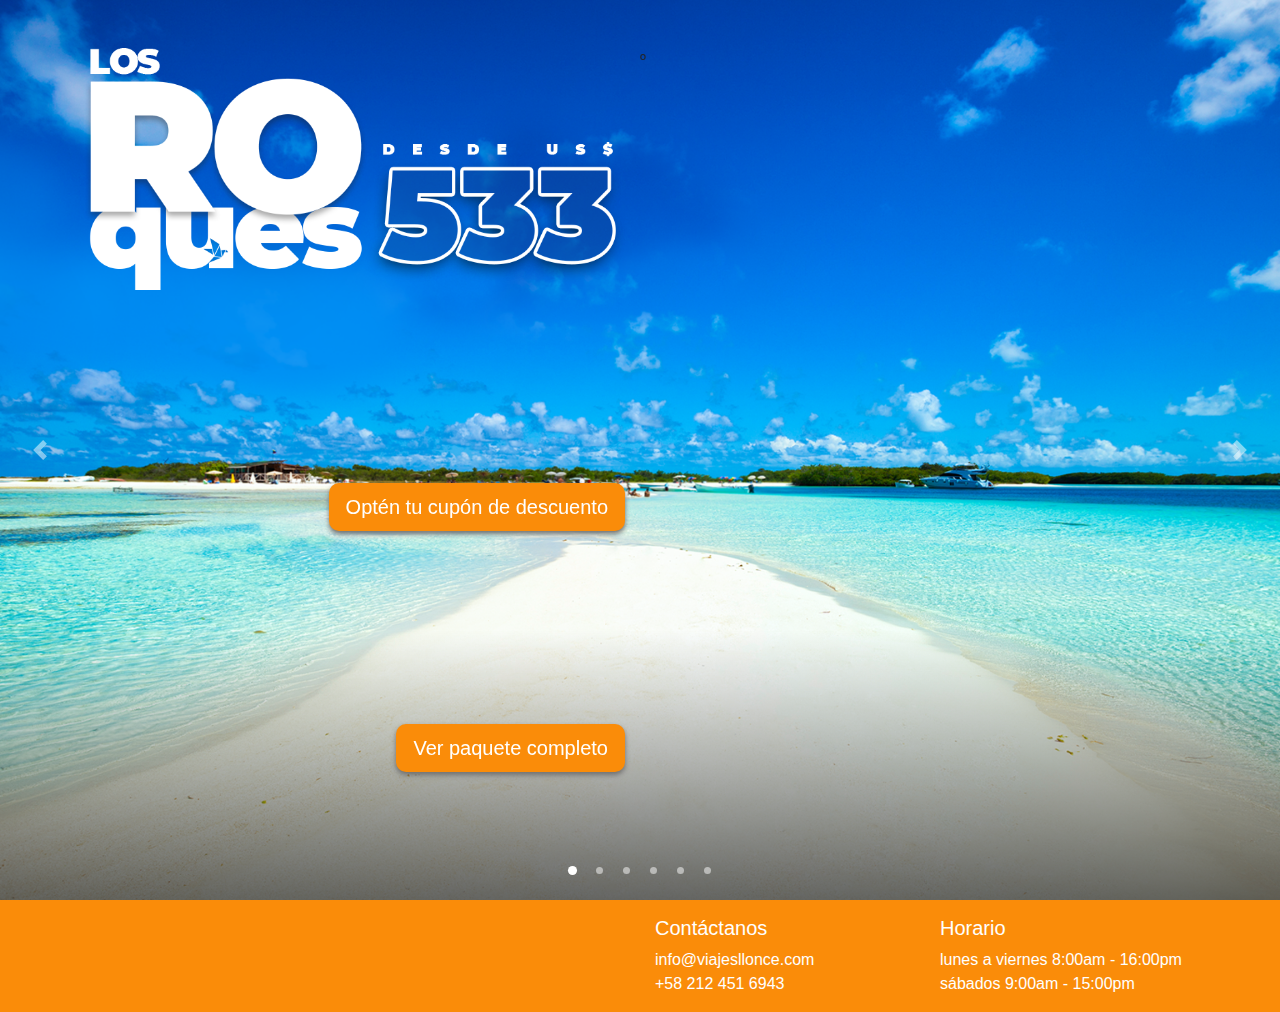
==== commit 793cbfd4: "correcciones" ====
--- a/index.html
+++ b/index.html
@@ -52,7 +52,7 @@
                                         </button>
                                     </div>
 
-                                    <!-- * letras miami end -->
+                                    <!-- * letras miami end -->º
 
                                     <!-- * btns -->
                                     <div class="col-md-6 d-flex flex-column  justify-content-between align-items-end">
@@ -62,7 +62,8 @@
                                             </button>
                                         </div>
                                         <div class="">
-                                            <button class="btn btn-oranger btn-lg" type="button">
+                                            <button class="btn btn-oranger btn-lg" data-target="#my-carousel"
+                                                data-slide-to="5" type="button">
                                                 Ver paquete completo
                                             </button>
                                         </div>
@@ -102,7 +103,8 @@
                                             </button>
                                         </div>
                                         <div class="">
-                                            <button class="btn btn-oranger btn-lg" type="button">
+                                            <button class="btn btn-oranger btn-lg" data-target="#my-carousel"
+                                                data-slide-to="5" type="button">
                                                 Ver paquete completo
                                             </button>
                                         </div>
@@ -142,7 +144,8 @@
                                             </button>
                                         </div>
                                         <div class="">
-                                            <button class="btn btn-oranger btn-lg" type="button">
+                                            <button class="btn btn-oranger btn-lg" data-target="#my-carousel"
+                                                data-slide-to="5" type="button">
                                                 Ver paquete completo
                                             </button>
                                         </div>
@@ -183,7 +186,8 @@
                                             </button>
                                         </div>
                                         <div class="">
-                                            <button class="btn btn-oranger btn-lg" type="button">
+                                            <button class="btn btn-oranger btn-lg" data-target="#my-carousel"
+                                                data-slide-to="5" type="button">
                                                 Ver paquete completo
                                             </button>
                                         </div>
@@ -223,7 +227,8 @@
                                             </button>
                                         </div>
                                         <div class="">
-                                            <button class="btn btn-oranger btn-lg" type="button">
+                                            <button class="btn btn-oranger btn-lg" data-target="#my-carousel"
+                                                data-slide-to="5" type="button">
                                                 Ver paquete completo
                                             </button>
                                         </div>
@@ -326,7 +331,7 @@
             <div class="row text-white">
                 <div class="col-md-3 col-6 offset-md-6">
                     <h5>Contáctanos</h5>
-                    <div class="">info@viajesllonces.com</div>
+                    <div class="">info@viajesllonce.com</div>
                     <div class="">+58 212 451 6943</div>
                 </div>
                 <div class="col-md-3 col-6">
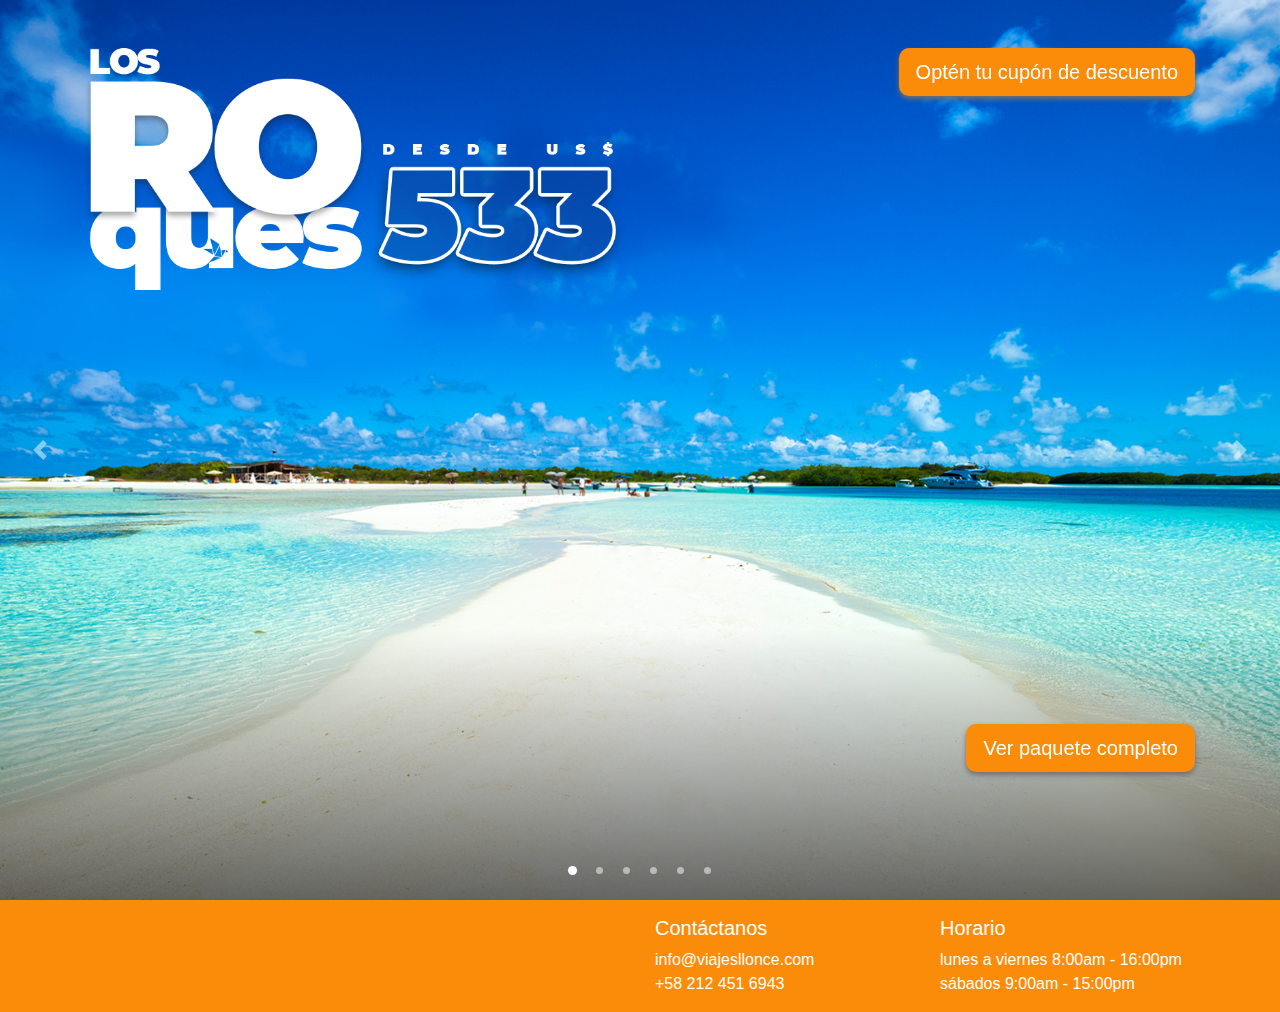
==== commit d03dbb8d: "bototnes" ====
--- a/index.html
+++ b/index.html
@@ -52,7 +52,7 @@
                                         </button>
                                     </div>
 
-                                    <!-- * letras miami end -->º
+                                    <!-- * letras miami end -->
 
                                     <!-- * btns -->
                                     <div class="col-md-6 d-flex flex-column  justify-content-between align-items-end">
@@ -62,8 +62,8 @@
                                             </button>
                                         </div>
                                         <div class="">
-                                            <button class="btn btn-oranger btn-lg" data-target="#my-carousel"
-                                                data-slide-to="5" type="button">
+                                            <button class="btn btn-oranger btn-lg" type="button"
+                                                data-target="#my-carousel" data-slide-to="5">
                                                 Ver paquete completo
                                             </button>
                                         </div>
@@ -103,8 +103,8 @@
                                             </button>
                                         </div>
                                         <div class="">
-                                            <button class="btn btn-oranger btn-lg" data-target="#my-carousel"
-                                                data-slide-to="5" type="button">
+                                            <button class="btn btn-oranger btn-lg" type="button"
+                                                data-target="#my-carousel" data-slide-to="5">
                                                 Ver paquete completo
                                             </button>
                                         </div>
@@ -144,8 +144,8 @@
                                             </button>
                                         </div>
                                         <div class="">
-                                            <button class="btn btn-oranger btn-lg" data-target="#my-carousel"
-                                                data-slide-to="5" type="button">
+                                            <button class="btn btn-oranger btn-lg" type="button"
+                                                data-target="#my-carousel" data-slide-to="5">
                                                 Ver paquete completo
                                             </button>
                                         </div>
@@ -186,8 +186,8 @@
                                             </button>
                                         </div>
                                         <div class="">
-                                            <button class="btn btn-oranger btn-lg" data-target="#my-carousel"
-                                                data-slide-to="5" type="button">
+                                            <button class="btn btn-oranger btn-lg" type="button"
+                                                data-target="#my-carousel" data-slide-to="5">
                                                 Ver paquete completo
                                             </button>
                                         </div>
@@ -227,8 +227,8 @@
                                             </button>
                                         </div>
                                         <div class="">
-                                            <button class="btn btn-oranger btn-lg" data-target="#my-carousel"
-                                                data-slide-to="5" type="button">
+                                            <button class="btn btn-oranger btn-lg" type="button"
+                                                data-target="#my-carousel" data-slide-to="5">
                                                 Ver paquete completo
                                             </button>
                                         </div>
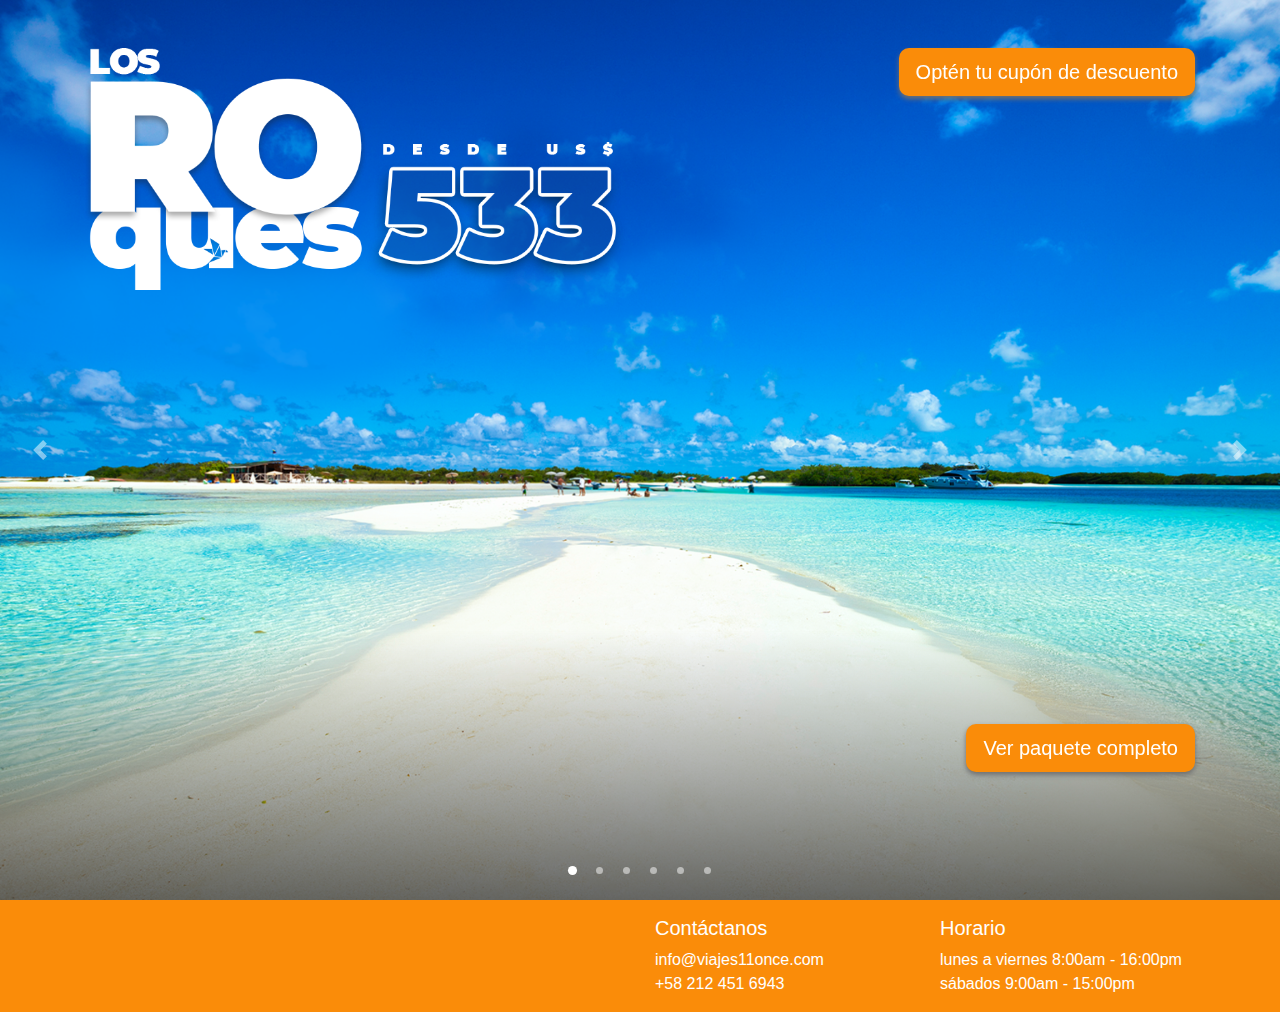
==== commit 9296d418: "correo" ====
--- a/index.html
+++ b/index.html
@@ -331,7 +331,7 @@
             <div class="row text-white">
                 <div class="col-md-3 col-6 offset-md-6">
                     <h5>Contáctanos</h5>
-                    <div class="">info@viajesllonce.com</div>
+                    <div class="">info@viajes11once.com</div>
                     <div class="">+58 212 451 6943</div>
                 </div>
                 <div class="col-md-3 col-6">
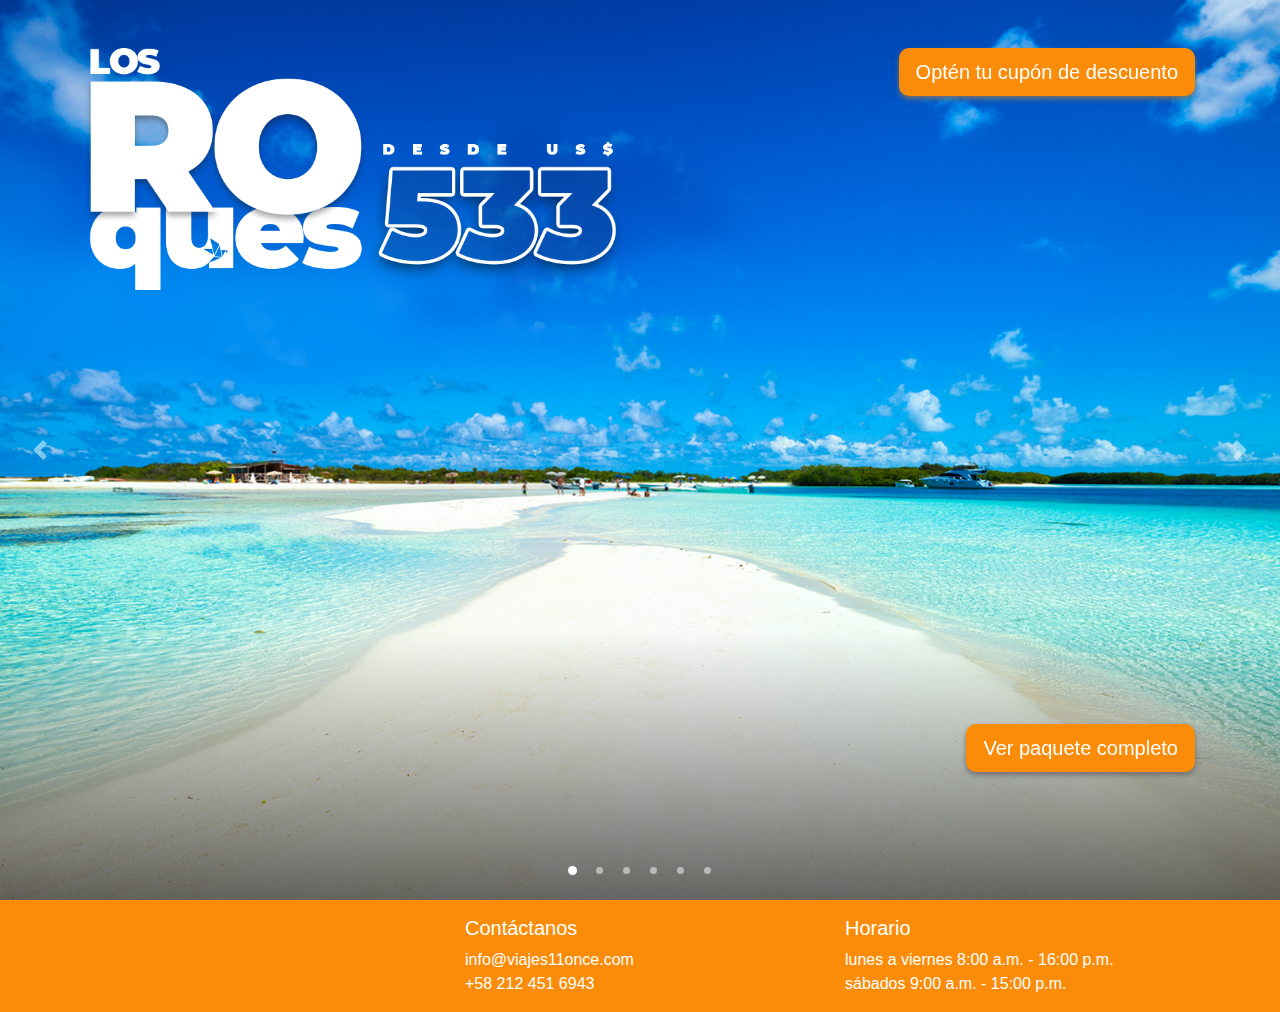
==== commit 8dce03df: "correciones de footer" ====
--- a/index.html
+++ b/index.html
@@ -329,15 +329,15 @@
     <footer class="py-3 bg-orange">
         <div class="container">
             <div class="row text-white">
-                <div class="col-md-3 col-6 offset-md-6">
+                <div class="col-md-4 col-6 offset-md-4">
                     <h5>Contáctanos</h5>
                     <div class="">info@viajes11once.com</div>
                     <div class="">+58 212 451 6943</div>
                 </div>
-                <div class="col-md-3 col-6">
+                <div class="col-md-4 col-6">
                     <h5>Horario</h5>
-                    <div class="">lunes a viernes 8:00am - 16:00pm</div>
-                    <div class="">sábados 9:00am - 15:00pm</div>
+                    <div class="">lunes a viernes 8:00 a.m. - 16:00 p.m.</div>
+                    <div class="">sábados 9:00 a.m. - 15:00 p.m.</div>
 
                 </div>
             </div>
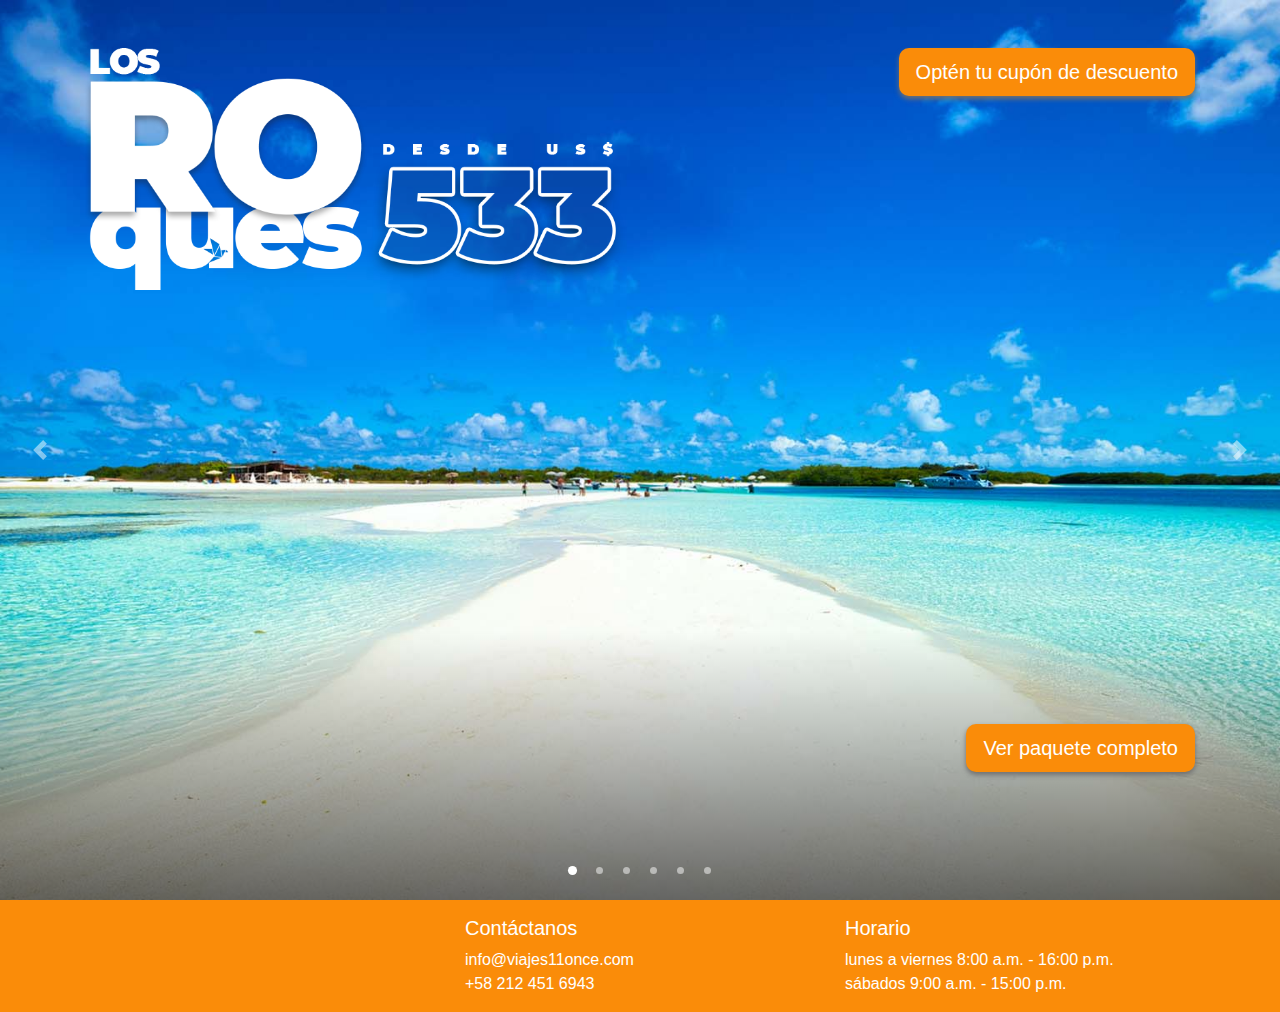
==== commit de9d0a64: "imagenes redimencionadas" ====
--- a/index.html
+++ b/index.html
@@ -348,14 +348,14 @@
         aria-labelledby="modal_form" aria-hidden="true">
         <div class="modal-dialog modal_dialog_custom" role="document">
             <div class="modal-content bg-modal">
-                <div class="modal-body p-4">
+                <div class="modal-body p-4 py-5">
                     <form action="">
                         <h6 class="text-white">Elige tu hospedaje</h6>
-                        <div class="row no-gutters justify-content-start mb-3">
+                        <div class="row no-gutters justify-content-start mb-4">
                             <div class="col-md-3 col-4 p-2">
                                 <input type="radio" name="hotel" class="input_hotel d-none" id="hotel_1">
                                 <label for="hotel_1" class="select-hotel-form position-relative">
-                                    <img class="img-fluid" src="./assets/images/form-modal/Hotel 1.png" alt="">
+                                    <img class="img-fluid" src="./assets/images/form-modal/Hotel 1.jpg" alt="">
 
                                     <div class="absolute-select-hotel position-absolute d-flex align-items-end">
                                         <div class="text-white text-center text-hotel-select w-100">
@@ -368,7 +368,7 @@
                             <div class="col-md-3 col-4 p-2">
                                 <input type="radio" name="hotel" class="input_hotel d-none" id="hotel_2" checked>
                                 <label for="hotel_2" class="selected select-hotel-form position-relative">
-                                    <img class="img-fluid" src="./assets/images/form-modal/Hotel 2.png" alt="">
+                                    <img class="img-fluid" src="./assets/images/form-modal/Hotel 2.jpg" alt="">
 
                                     <div class="absolute-select-hotel position-absolute d-flex align-items-end">
                                         <div class="text-white text-center text-hotel-select w-100">
@@ -381,7 +381,7 @@
                             <div class="col-md-3 col-4 p-2">
                                 <input type="radio" name="hotel" class="input_hotel d-none" id="hotel_3">
                                 <label for="hotel_3" class="select-hotel-form position-relative">
-                                    <img class="img-fluid" src="./assets/images/form-modal/Hotel 3.png" alt="">
+                                    <img class="img-fluid" src="./assets/images/form-modal/Hotel 3.jpg" alt="">
 
                                     <div class="absolute-select-hotel position-absolute d-flex align-items-end">
                                         <div class="text-white text-center text-hotel-select w-100">
@@ -397,7 +397,7 @@
                             <label for="" class="text-white">Cantidad de paquetes</label>
 
                             <!-- * input number -->
-                            <div class="form-group">
+                            <div class="form-group mb-4">
                                 <div class="d-flex">
                                     <div class="">
                                         <input id="input_trips" type="number"
@@ -418,7 +418,7 @@
                             </div>
 
                             <!-- * select metodo de pago -->
-                            <div class="form-group">
+                            <div class="form-group mb-4">
                                 <label for="" class="text-white">Metodos de pago</label>
                                 <select class="input_custom form-control form-control-sm" name="" id="">
                                     <option value="">Divisas</option>
@@ -427,13 +427,13 @@
                             </div>
 
                             <!-- * tus vuelos -->
-                            <div class="form-group ">
+                            <div class="form-group mb-4">
                                 <label for="vuelos" class="text-white">Tus vuelos</label>
                                 <input id="vuelos" class="input_custom form-control form-control-sm" type="text" name=""
                                     placeholder="Promo Mérida - Hotel **** - 1 paquete - Divisas">
                             </div>
 
-                            <div class="mt-4 d-flex justify-content-center">
+                            <div class="mt-5 d-flex justify-content-center">
                                 <div class="px-2">
                                     <button class="btn btn-blue btn-sm" type="button">Cancelar</button>
                                 </div>
--- a/assets/css/style.css
+++ b/assets/css/style.css
@@ -16,25 +16,24 @@
   border: 3px solid #fff;
 }
 
-
 .section_miami {
-  background-image: url(../images/miami/back.png);
+  background-image: url(../images/miami/back.jpg);
 }
 
 .section_roques {
-  background-image: url(../images/los_roques/back.png);
+  background-image: url(../images/los_roques/back.jpg);
 }
 
 .section_canaima {
-  background-image: url(../images/canaima/back.png);
+  background-image: url(../images/canaima/back.jpg);
 }
 
 .section_porlamar {
-  background-image: url(../images/Porlamar/back.png);
+  background-image: url(../images/Porlamar/back.jpg);
 }
 
 .section_merida {
-  background-image: url(../images/Merida/back.png);
+  background-image: url(../images/Merida/back.jpg);
 }
 
 .section_slide {
@@ -66,12 +65,14 @@
 }
 
 .bg-degra-dark {
-  background-image: linear-gradient(rgba(0, 0, 0, 0.288) 70%, rgba(0, 0, 0, 0.592));
+  background-image: linear-gradient(
+    rgba(0, 0, 0, 0.288) 70%,
+    rgba(0, 0, 0, 0.592)
+  );
 }
 
 .bg-modal {
   background-color: rgba(255, 255, 255, 0.218);
-
 }
 
 .modal_dialog_custom {
@@ -103,16 +104,19 @@
   background: rgba(0, 0, 0, 0.65);
 }
 
-.input_hotel:checked~.select-hotel-form {
+.input_hotel:checked ~ .select-hotel-form {
   transform: scale(1.1);
   border: 1px solid rgb(211, 169, 1);
 }
 
-.input_hotel:checked~.select-hotel-form>.absolute-select-hotel {
+.input_hotel:checked ~ .select-hotel-form > .absolute-select-hotel {
   background-color: transparent;
 }
 
-.input_hotel:checked~.select-hotel-form>.absolute-select-hotel>.text-hotel-select {
+.input_hotel:checked
+  ~ .select-hotel-form
+  > .absolute-select-hotel
+  > .text-hotel-select {
   background-color: hsla(22, 95%, 23%, 0.757);
 }
 
@@ -140,7 +144,6 @@
 .btn-blue {
   background-color: #2b336a;
   color: #ffffff;
-
 }
 
 .item_carrousel {
@@ -158,9 +161,9 @@
   height: 7px;
   border-radius: 100%;
   margin: 0 10px;
-  transition: all .5s;
+  transition: all 0.5s;
 }
 
 .carousel-indicators li.active {
   transform: scale(1.3);
-}+}
